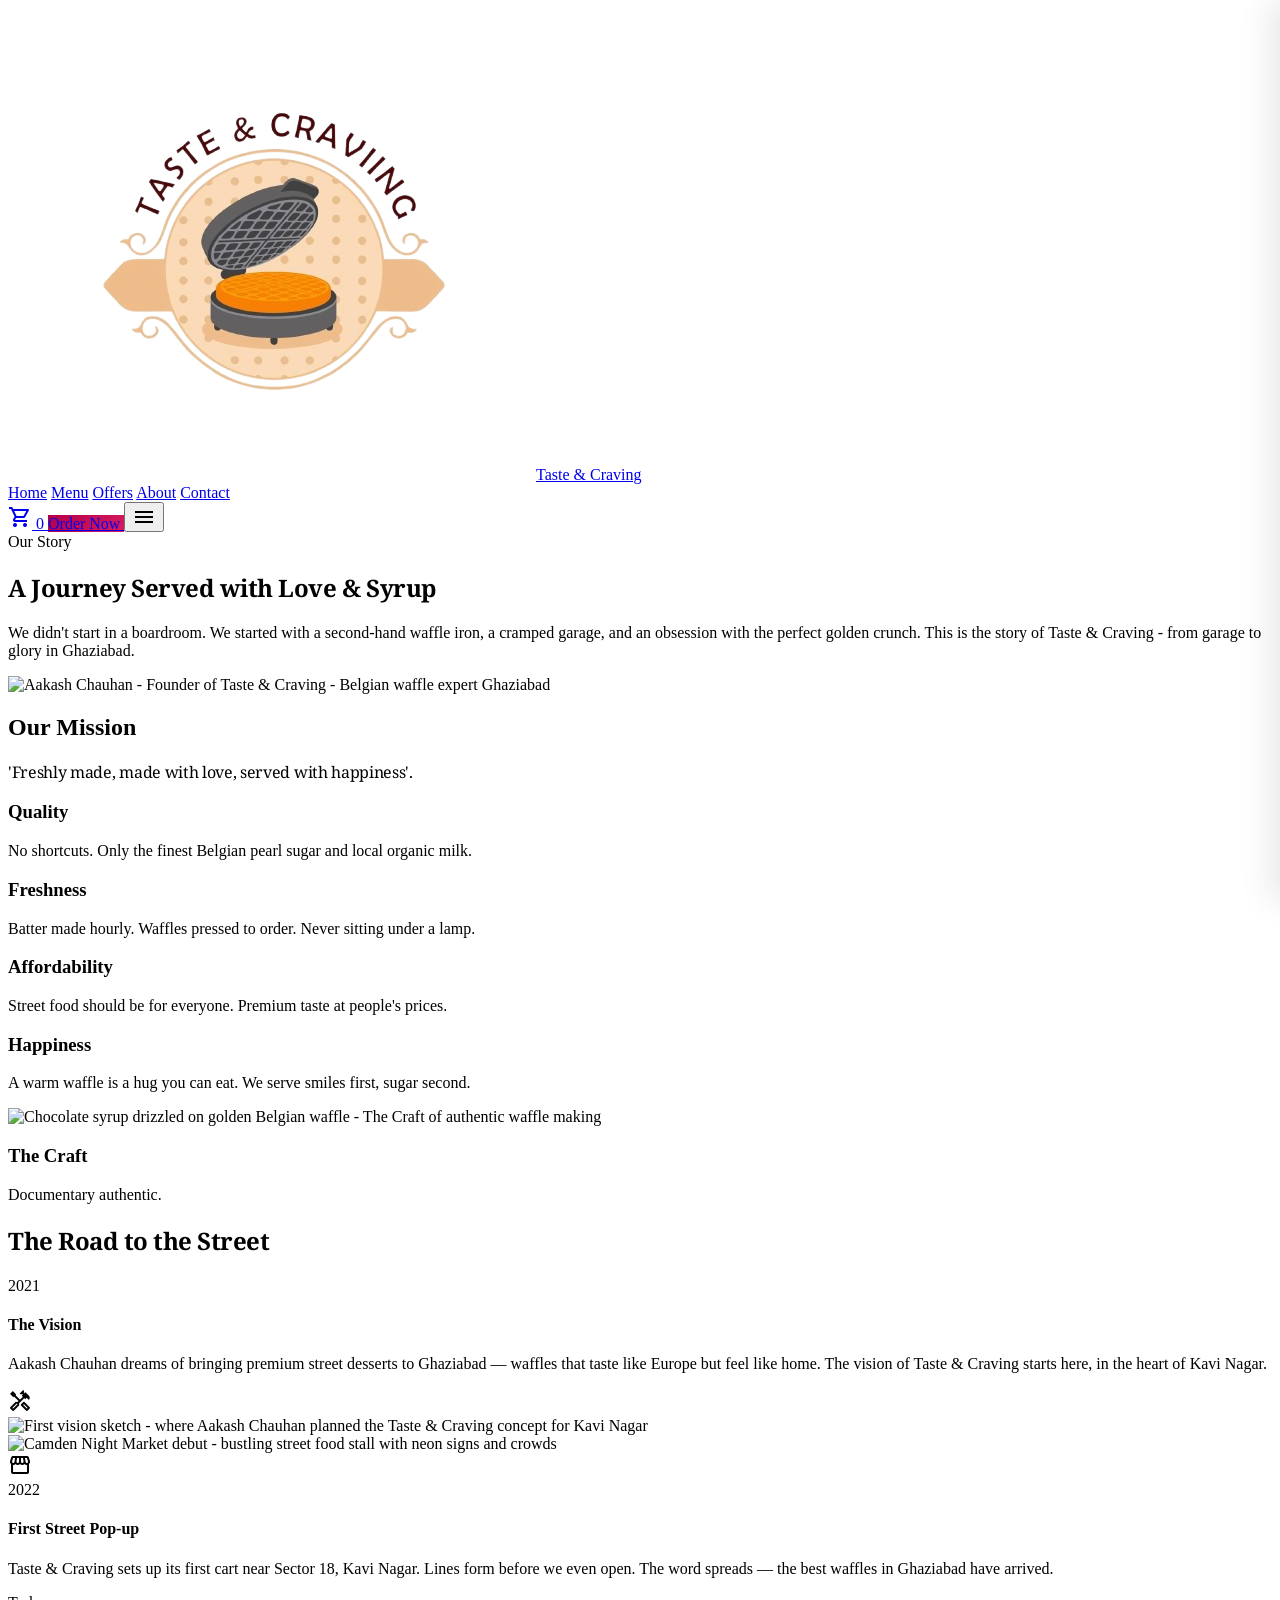
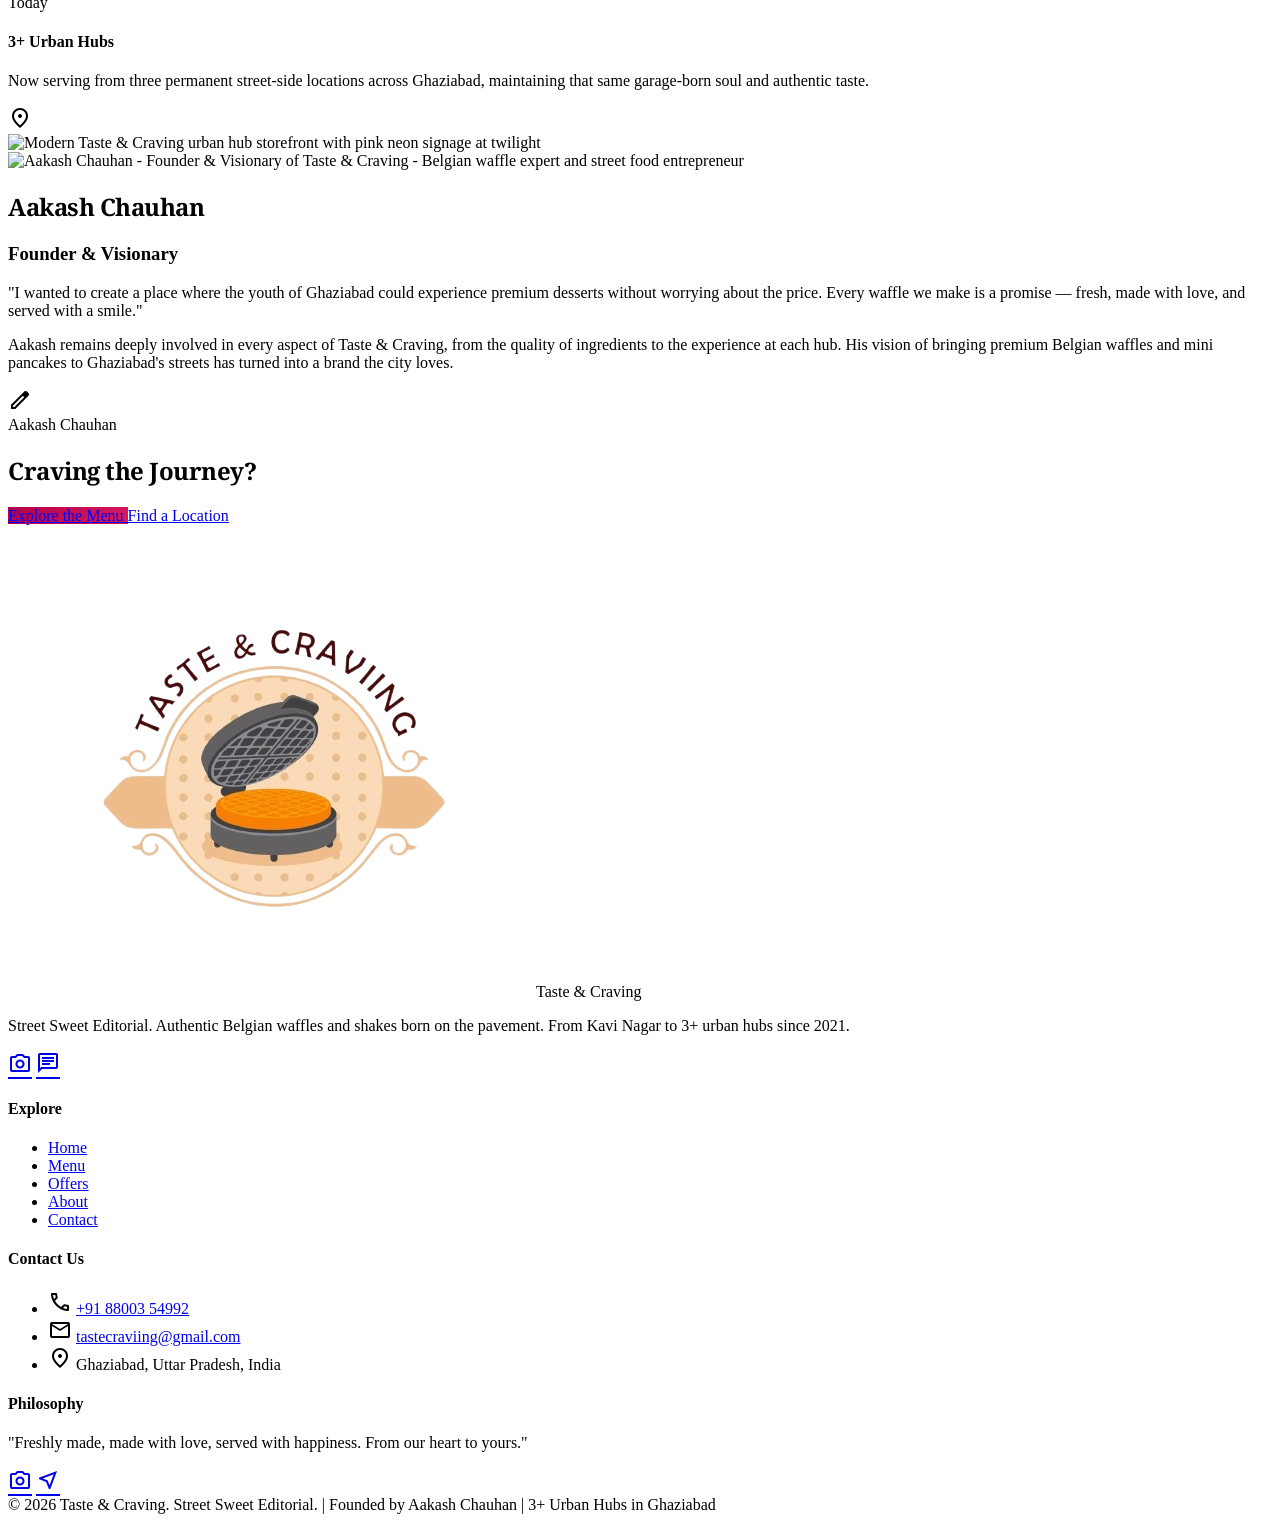
==== about.html @ 88677451 "feat(seo): complete brand overhaul and technical SEO deployment for Ghaziabad hub" ====
<!DOCTYPE html>
<html class="scroll-smooth" lang="en">

<head>
    <meta charset="utf-8" />
    <meta content="width=device-width, initial-scale=1.0" name="viewport" />

    <!-- Optimized Meta Title -->
    <title>About Us | Taste & Craving - Our Story, Founder Aakash Chauhan & Mission | Best Waffles in Ghaziabad</title>

    <!-- SEO Optimized Meta Description -->
    <meta name="description"
        content="Discover the story of Taste & Craving - Ghaziabad's favourite street dessert brand. Founded by Aakash Chauhan, we serve authentic Belgian waffles, mini pancakes & loaded shakes near Muskan Burger, Kavi Nagar. Our mission: Freshly made, made with love." />

    <!-- Keywords -->
    <meta name="keywords"
        content="taste and craving story, Aakash Chauhan founder, about taste and craving, waffle shop Ghaziabad, street food startup india, belgian waffle Ghaziabad, dessert shop founder, our mission statement, food entrepreneur india, Kavi Nagar dessert shop, urban street food brand, authentic waffle maker, small business success ghaziabad, waffle pancake ghaziabad, craft desserts india, food philosophy, quality waffles, affordable premium desserts" />

    <!-- Search Intent Meta Tags -->
    <meta name="robots" content="index, follow, max-snippet:-1, max-image-preview:large, max-video-preview:-1" />
    <meta name="googlebot" content="index, follow" />
    <meta name="google" content="notranslate" />
    <meta name="rating" content="safe for kids" />
    <meta name="language" content="English" />
    <meta name="geo.region" content="IN-UP" />
    <meta name="geo.placename" content="Ghaziabad" />
    <meta name="geo.position" content="28.7014912;77.2964352" />
    <meta name="ICBM" content="28.7014912, 77.2964352" />
    <meta name="revisit-after" content="7 days" />
    <meta name="author" content="Taste & Craving" />
    <meta name="copyright" content="Taste & Craving Street Sweet Editorial" />
    <meta name="distribution" content="global" />
    <meta name="category" content="Food & Dining | About Us | Our Story | Company History" />

    <!-- Open Graph / Facebook -->
    <meta property="og:type" content="profile" />
    <meta property="og:title" content="About Taste & Craving | Founded by Aakash Chauhan | Ghaziabad's Best Waffles" />
    <meta property="og:description"
        content="Meet Aakash Chauhan, founder of Taste & Craving. From a street cart dream to Ghaziabad's favourite dessert brand. Discover our mission: 'Freshly made, made with love, served with happiness'." />
    <meta property="og:url" content="https://www.tastecraviing.com/about.html" />
    <meta property="og:site_name" content="Taste & Craving" />
    <meta property="og:image" content="https://www.tastecraviing.com/images/about-og-image.jpg" />
    <meta property="og:image:width" content="1200" />
    <meta property="og:image:height" content="630" />
    <meta property="og:image:alt" content="Aakash Chauhan - Founder of Taste & Craving with Belgian waffles in Ghaziabad" />
    <meta property="og:locale" content="en_IN" />
    <meta property="profile:first_name" content="Aakash" />
    <meta property="profile:last_name" content="Chauhan" />
    <meta property="profile:username" content="taste_craviing" />

    <!-- Twitter / X Cards -->
    <meta name="twitter:card" content="summary_large_image" />
    <meta name="twitter:title" content="Meet Aakash Chauhan | Founder of Taste & Craving 🧇" />
    <meta name="twitter:description"
        content="From a street food dream to 3+ urban hubs in Ghaziabad. Our story of Belgian waffles, mini pancakes, and serving happiness near Kavi Nagar." />
    <meta name="twitter:image" content="https://www.tastecraviing.com/images/about-twitter-card.jpg" />
    <meta name="twitter:label1" content="Founded" />
    <meta name="twitter:data1" content="2021" />
    <meta name="twitter:label2" content="Founder" />
    <meta name="twitter:data2" content="Aakash Chauhan" />

    <!-- Structured Data Schema Markup -->

    <!-- Organization Schema -->
    <script type="application/ld+json">
    {
      "@context": "https://schema.org",
      "@type": ["Organization", "LocalBusiness", "Restaurant"],
      "name": "Taste & Craving",
      "alternateName": "Taste and Craviing Street Sweet Editorial",
      "description": "Ghaziabad's favourite street dessert brand founded by Aakash Chauhan. Serving authentic Belgian waffles, mini pancakes and loaded shakes near Muskan Burger, Kavi Nagar. Mission: Freshly made, made with love, served with happiness.",
      "url": "https://www.tastecraviing.com/about.html",
      "logo": "https://www.tastecraviing.com/images/logo.png",
      "foundingDate": "2021",
      "founders": [
        {
          "@type": "Person",
          "name": "Aakash Chauhan",
          "jobTitle": "Founder & Visionary",
          "description": "Founded Taste & Craving to bring premium Belgian waffle experiences to the streets of Ghaziabad. Started the brand from Kavi Nagar with a simple mission: great desserts for everyone."
        }
      ],
      "address": {
        "@type": "PostalAddress",
        "streetAddress": "Near Muskan Burger, Sector 11, Sector 18, Kavi Nagar",
        "addressLocality": "Ghaziabad",
        "addressRegion": "Uttar Pradesh",
        "postalCode": "201002",
        "addressCountry": "IN"
      },
      "geo": {
        "@type": "GeoCoordinates",
        "latitude": 28.7014912,
        "longitude": 77.2964352
      },
      "contactPoint": {
        "@type": "ContactPoint",
        "contactType": "customer service",
        "email": "tastecraviing@gmail.com"
      },
      "slogan": "Freshly made, made with love, served with happiness",
      "knowsAbout": ["Belgian Waffles", "Mini Pancakes", "Street Food", "Desserts", "Food Entrepreneurship"],
      "sameAs": [
        "https://www.instagram.com/taste_craviing",
        "https://wa.me/918800354992"
      ]
    }
    </script>

    <!-- Person Schema for Aakash Chauhan -->
    <script type="application/ld+json">
    {
      "@context": "https://schema.org",
      "@type": "Person",
      "name": "Aakash Chauhan",
      "givenName": "Aakash",
      "familyName": "Chauhan",
      "jobTitle": "Founder & Visionary",
      "description": "Founder of Taste & Craving, Ghaziabad's favourite street dessert brand. Started with a passion for bringing premium Belgian waffles and mini pancakes to local youth. Built an authentic street food experience in Kavi Nagar.",
      "worksFor": {
        "@type": "Organization",
        "name": "Taste & Craving"
      },
      "founderOf": {
        "@type": "Organization",
        "name": "Taste & Craving",
        "url": "https://www.tastecraviing.com"
      },
      "knowsAbout": ["Belgian Waffle Making", "Street Food Business", "Food Entrepreneurship", "Dessert Innovation"],
      "quote": "I wanted to create a place where the youth of Ghaziabad could enjoy premium desserts without burning a hole in their pocket. Every waffle we make is a promise of quality."
    }
    </script>

    <!-- Article Schema for About Page -->
    <script type="application/ld+json">
    {
      "@context": "https://schema.org",
      "@type": "Article",
      "headline": "A Journey Served with Love & Syrup - The Taste & Craving Story",
      "description": "From a dream to 3+ urban hubs in Ghaziabad. Discover how Aakash Chauhan built the city's favourite street dessert brand, Taste & Craving.",
      "image": "https://www.tastecraviing.com/images/about-hero.jpg",
      "author": {
        "@type": "Person",
        "name": "Aakash Chauhan",
        "url": "https://www.tastecraviing.com/about.html"
      },
      "publisher": {
        "@type": "Organization",
        "name": "Taste & Craving",
        "logo": {
          "@type": "ImageObject",
          "url": "https://www.tastecraviing.com/images/logo.png"
        }
      },
      "datePublished": "2021-01-01",
      "dateModified": "2026-04-07",
      "mainEntityOfPage": {
        "@type": "WebPage",
        "@id": "https://www.tastecraviing.com/about.html"
      }
    }
    </script>

    <!-- Timeline/Event Schema -->
    <script type="application/ld+json">
    {
      "@context": "https://schema.org",
      "@type": "ItemList",
      "itemListElement": [
        {
          "@type": "ListItem",
          "position": 1,
          "item": {
            "@type": "Event",
            "name": "The Vision - 2021",
            "description": "Aakash Chauhan launches Taste & Craving with a mission to bring premium Belgian waffles and pancakes to the youth of Ghaziabad, starting from Kavi Nagar.",
            "startDate": "2021-01-01",
            "location": {
              "@type": "Place",
              "name": "Kavi Nagar, Ghaziabad",
              "address": {
                "@type": "PostalAddress",
                "addressLocality": "Ghaziabad",
                "addressRegion": "Uttar Pradesh"
              }
            }
          }
        },
        {
          "@type": "ListItem",
          "position": 2,
          "item": {
            "@type": "Event",
            "name": "First Street Pop-up - 2022",
            "description": "Taste & Craving's first street pop-up near Sector 18, Kavi Nagar becomes a viral hit. Lines form before we even set up the cart.",
            "startDate": "2022-01-01",
            "location": {
              "@type": "Place",
              "name": "Sector 18, Kavi Nagar, Ghaziabad"
            }
          }
        },
        {
          "@type": "ListItem",
          "position": 3,
          "item": {
            "@type": "Event",
            "name": "3+ Urban Hubs - Today",
            "description": "Now serving from multiple permanent street-side locations including Vaishali and Indirapuram, maintaining that same authentic Ghaziabad street food soul.",
            "startDate": "2024-01-01"
          }
        }
      ]
    }
    </script>

    <!-- Mission Statement Schema -->
    <script type="application/ld+json">
    {
      "@context": "https://schema.org",
      "@type": "Organization",
      "name": "Taste & Craving",
      "knowsAbout": [
        {
          "@type": "Thing",
          "name": "Quality",
          "description": "No shortcuts. Only the finest Belgian pearl sugar and local organic milk."
        },
        {
          "@type": "Thing",
          "name": "Freshness",
          "description": "Batter made hourly. Waffles pressed to order. Never sitting under a lamp."
        },
        {
          "@type": "Thing",
          "name": "Affordability",
          "description": "Street food should be for everyone. Premium taste at people's prices."
        },
        {
          "@type": "Thing",
          "name": "Happiness",
          "description": "A warm waffle is a hug you can eat. We serve smiles first, sugar second."
        }
      ],
      "slogan": "Freshly made, made with love, served with happiness"
    }
    </script>

    <!-- Breadcrumb Schema -->
    <script type="application/ld+json">
    {
      "@context": "https://schema.org",
      "@type": "BreadcrumbList",
      "itemListElement": [
        {
          "@type": "ListItem",
          "position": 1,
          "name": "Home",
          "item": "https://www.tastecraviing.com/index.html"
        },
        {
          "@type": "ListItem",
          "position": 2,
          "name": "About Us",
          "item": "https://www.tastecraviing.com/about.html"
        }
      ]
    }
    </script>

    <!-- FAQ Schema for About Page -->
    <script type="application/ld+json">
    {
      "@context": "https://schema.org",
      "@type": "FAQPage",
      "mainEntity": [
        {
          "@type": "Question",
          "name": "Who is the founder of Taste & Craving?",
          "acceptedAnswer": {
            "@type": "Answer",
            "text": "Taste & Craving was founded by Aakash Chauhan. He started the brand with a passion for bringing premium Belgian waffles and mini pancakes to the youth of Ghaziabad. The brand is based near Muskan Burger, Kavi Nagar, Ghaziabad."
          }
        },
        {
          "@type": "Question",
          "name": "When was Taste & Craving founded?",
          "acceptedAnswer": {
            "@type": "Answer",
            "text": "Taste & Craving was founded in 2021 by Aakash Chauhan in Ghaziabad, Uttar Pradesh. The brand quickly became a local favourite for its authentic Belgian waffles, mini pancakes, and loaded shakes."
          }
        },
        {
          "@type": "Question",
          "name": "What is the mission of Taste & Craving?",
          "acceptedAnswer": {
            "@type": "Answer",
            "text": "The mission of Taste & Craving is 'Freshly made, made with love, served with happiness'. The brand focuses on four core values: Quality (finest ingredients), Freshness (made fresh to order), Affordability (premium taste at people's prices), and Happiness (serving smiles first, sugar second)."
          }
        },
        {
          "@type": "Question",
          "name": "How did Taste & Craving start?",
          "acceptedAnswer": {
            "@type": "Answer",
            "text": "Taste & Craving was started by Aakash Chauhan in Ghaziabad with a vision to create a street food experience that felt premium but remained accessible to everyone. Starting from a single cart near Kavi Nagar, the brand has grown to multiple urban hubs."
          }
        },
        {
          "@type": "Question",
          "name": "Where is Taste & Craving located?",
          "acceptedAnswer": {
            "@type": "Answer",
            "text": "Taste & Craving is located near Muskan Burger, Sector 11, Sector 18, Kavi Nagar, Ghaziabad, Uttar Pradesh 201002. The brand also serves from hubs in Vaishali and Indirapuram."
          }
        }
      ]
    }
    </script>

    <!-- Preconnect for Performance -->
    <link rel="preconnect" href="https://fonts.googleapis.com" />
    <link rel="preconnect" href="https://fonts.gstatic.com" crossorigin />
    <link rel="preconnect" href="https://cdn.tailwindcss.com" />

    <!-- Canonical URL -->
    <link rel="canonical" href="https://www.tastecraviing.com/about.html" />

    <!-- Alternate Languages -->
    <link rel="alternate" hreflang="en-in" href="https://www.tastecraviing.com/about.html" />
    <link rel="alternate" hreflang="x-default" href="https://www.tastecraviing.com/about.html" />

    <!-- DNS Prefetch -->
    <link rel="dns-prefetch" href="https://lh3.googleusercontent.com" />

    <script src="https://cdn.tailwindcss.com?plugins=forms,container-queries"></script>
    <script src="js/tailwind-config.js"></script>
    <link
        href="https://fonts.googleapis.com/css2?family=Noto+Serif:wght@400;700;900&family=Plus+Jakarta+Sans:wght@300;400;500;600;700;800&display=swap"
        rel="stylesheet" />
    <link href="https://fonts.googleapis.com/css2?family=Material+Symbols+Outlined:wght,FILL@100..700,0..1&display=swap"
        rel="stylesheet" />
    <link rel="stylesheet" href="css/main.css" />

    <!-- Apple Touch Icon -->
    <link rel="apple-touch-icon" sizes="180x180" href="/apple-touch-icon.png" />
    <link rel="icon" type="image/png" sizes="32x32" href="/favicon-32x32.png" />
    <link rel="icon" type="image/png" sizes="16x16" href="/favicon-16x16.png" />
    <link rel="manifest" href="/site.webmanifest" />

    <!-- Theme Color for Mobile -->
    <meta name="theme-color" content="#C71585" />
    <meta name="msapplication-TileColor" content="#C71585" />
</head>

<body class="bg-surface text-on-surface font-body selection:bg-primary-container selection:text-on-primary-container">

    <!-- Mobile Nav Overlay -->
    <div id="mobile-nav-overlay"></div>

    <!-- Mobile Nav Drawer -->
    <div id="mobile-nav" role="navigation" aria-label="Mobile navigation">
        <div class="flex items-center justify-between mb-4">
            <div class="flex items-center gap-3"><img src="images/logo.png" alt="Taste & Craving Logo"
                    class="h-16 md:h-20 w-auto object-contain scale-[1.1]" /><span
                    class="font-headline font-black text-xl text-primary italic pt-1">Taste & Craving</span></div>
            <button
                onclick="document.getElementById('mobile-nav').classList.remove('open'); document.getElementById('mobile-nav-overlay').classList.remove('open'); document.body.style.overflow='';"
                class="material-symbols-outlined text-on-surface-variant"
                aria-label="Close navigation menu">close</button>
        </div>
        <a href="index.html" class="nav-link">Home</a>
        <a href="menu.html" class="nav-link">Menu</a>
        <a href="offers.html" class="nav-link">Offers</a>
        <a href="about.html" class="nav-link active">About</a>
        <a href="contact.html" class="nav-link">Contact</a>
        <a href="menu.html"
            class="mt-4 bg-gradient-to-br from-primary to-primary-container text-on-primary font-bold px-6 py-3 rounded-full text-center text-sm">Order
            Now</a>
    </div>

    <!-- TopNavBar -->
    <header class="bg-surface/80 dark:bg-surface-dim/80 backdrop-blur-md sticky top-0 z-50 shadow-sm dark:shadow-none">
        <nav class="flex justify-between items-center w-full px-4 md:px-6 py-4 max-w-7xl mx-auto" role="navigation"
            aria-label="Main navigation">
            <a href="index.html"
                class="flex items-center hover:scale-105 transition-transform duration-300 gap-3 md:gap-4"><img
                    src="images/logo.png" alt="Taste & Craving Logo - About Our Story"
                    class="h-20 md:h-28 w-auto drop-shadow-sm object-contain scale-[1.1]" /><span
                    class="font-headline italic tracking-tighter text-2xl md:text-3xl font-black text-primary pt-1">Taste
                    & Craving</span></a>
            <div class="hidden md:flex gap-8 items-center">
                <a class="text-tertiary dark:text-tertiary-fixed font-medium hover:text-primary transition-all duration-300"
                    href="index.html">Home</a>
                <a class="text-tertiary dark:text-tertiary-fixed font-medium hover:text-primary transition-all duration-300"
                    href="menu.html">Menu</a>
                <a class="text-tertiary dark:text-tertiary-fixed font-medium hover:text-primary transition-all duration-300"
                    href="offers.html">Offers</a>
                <a class="text-primary dark:text-primary-container border-b-2 border-primary font-bold pb-1 transition-all duration-300"
                    href="about.html" aria-current="page">About</a>
                <a class="text-tertiary dark:text-tertiary-fixed font-medium hover:text-primary transition-all duration-300"
                    href="contact.html">Contact</a>
            </div>
            <div class="flex items-center gap-3 md:gap-4">
                <a href="cart.html" aria-label="View shopping cart"
                    class="relative p-2 text-primary hover:bg-primary-container/20 rounded-full transition-transform active:scale-90">
                    <span class="material-symbols-outlined">shopping_cart</span>
                    <span
                        class="cart-badge absolute -top-1 -right-1 bg-primary text-on-primary text-[10px] font-black w-3.5 h-3.5 flex items-center justify-center hidden">0</span>
                </a>
                <a href="menu.html"
                    class="hidden md:inline-block neon-bg-primary text-on-primary px-6 py-2 rounded-full font-bold text-sm hover:opacity-90 transition-transform active:scale-95">
                    Order Now
                </a>
                <!-- Hamburger (mobile only) -->
                <button type="button" id="hamburger-btn" aria-label="Open navigation menu" aria-expanded="false"
                    class="md:hidden material-symbols-outlined text-on-surface hover:text-primary transition-colors">
                    menu
                </button>
            </div>
        </nav>
    </header>

    <main>
        <!-- Hero Section: Editorial Title -->
        <section class="relative px-6 py-20 md:py-32 max-w-7xl mx-auto overflow-hidden"
            aria-labelledby="about-hero-heading">
            <div class="relative z-10 grid grid-cols-1 lg:grid-cols-2 gap-12 items-center">
                <div class="order-2 lg:order-1">
                    <span
                        class="bg-tertiary-fixed text-on-tertiary-fixed px-4 py-1 rounded-full text-xs font-bold uppercase tracking-widest mb-6 inline-block">Our
                        Story</span>
                    <h1 id="about-hero-heading"
                        class="font-headline text-5xl md:text-8xl font-black text-primary serif-tight mb-8 leading-[1.1] md:leading-[0.9]">
                        A Journey Served with Love & Syrup
                    </h1>
                    <p class="text-on-surface-variant text-xl md:text-2xl max-w-xl leading-relaxed">
                        We didn't start in a boardroom. We started with a second-hand waffle iron, a cramped garage, and
                        an obsession with the perfect golden crunch. This is the story of Taste & Craving - from garage
                        to glory in Ghaziabad.
                    </p>
                </div>
                <div class="order-1 lg:order-2 relative">
                    <div
                        class="aspect-[4/5] rounded-xl overflow-hidden shadow-2xl rotate-2 hover:rotate-0 transition-transform duration-500">
                        <img alt="Aakash Chauhan - Founder of Taste & Craving - Belgian waffle expert Ghaziabad"
                            class="w-full h-full object-cover"
                            src="https://lh3.googleusercontent.com/aida-public/[base64]"
                            loading="eager" itemprop="image" />
                    </div>
                    <div
                        class="absolute -bottom-8 -left-8 w-48 h-48 bg-primary-container rounded-lg -z-10 opacity-20 blur-2xl">
                    </div>
                </div>
            </div>
        </section>

        <!-- Mission & Values: Bento Grid -->
        <section class="bg-surface-container-low py-24 px-6" aria-label="Our mission and core values">
            <div class="max-w-7xl mx-auto">
                <div class="grid grid-cols-1 md:grid-cols-3 gap-6">
                    <!-- Mission Card -->
                    <div class="md:col-span-2 bg-surface-container-lowest p-10 md:p-16 rounded-lg flex flex-col justify-center"
                        itemscope itemtype="https://schema.org/Organization">
                        <h2 class="text-tertiary font-headline text-4xl font-bold mb-6 italic" itemprop="slogan">Our
                            Mission</h2>
                        <p class="font-headline text-5xl md:text-6xl text-on-surface leading-tight serif-tight"
                            itemprop="description">
                            'Freshly made, made with <span class="text-primary">love</span>, served with <span
                                class="text-primary">happiness</span>'.
                        </p>
                    </div>
                    <!-- Value Vertical -->
                    <div class="space-y-6">
                        <div class="bg-primary text-on-primary p-8 rounded-lg" itemscope
                            itemtype="https://schema.org/Thing">
                            <h3 class="font-headline text-2xl font-bold mb-2" itemprop="name">Quality</h3>
                            <p class="text-sm opacity-80" itemprop="description">No shortcuts. Only the finest Belgian
                                pearl sugar and local
                                organic milk.</p>
                        </div>
                        <div class="bg-surface-container-highest p-8 rounded-lg" itemscope
                            itemtype="https://schema.org/Thing">
                            <h3 class="font-headline text-2xl font-bold text-on-surface mb-2" itemprop="name">Freshness
                            </h3>
                            <p class="text-sm text-on-surface-variant" itemprop="description">Batter made hourly.
                                Waffles pressed to order.
                                Never sitting under a lamp.</p>
                        </div>
                    </div>
                    <!-- More Values -->
                    <div class="bg-tertiary-fixed text-on-tertiary-fixed p-8 rounded-lg" itemscope
                        itemtype="https://schema.org/Thing">
                        <h3 class="font-headline text-2xl font-bold mb-2" itemprop="name">Affordability</h3>
                        <p class="text-sm" itemprop="description">Street food should be for everyone. Premium taste at
                            people's prices.</p>
                    </div>
                    <div class="bg-surface-container-lowest p-8 rounded-lg border-2 border-primary/10" itemscope
                        itemtype="https://schema.org/Thing">
                        <h3 class="font-headline text-2xl font-bold text-primary mb-2" itemprop="name">Happiness</h3>
                        <p class="text-sm text-on-surface-variant" itemprop="description">A warm waffle is a hug you can
                            eat. We serve smiles
                            first, sugar second.</p>
                    </div>
                    <div class="bg-secondary-container p-8 rounded-lg relative overflow-hidden group" itemscope
                        itemtype="https://schema.org/Thing">
                        <img alt="Chocolate syrup drizzled on golden Belgian waffle - The Craft of authentic waffle making"
                            class="absolute inset-0 w-full h-full object-cover opacity-30 group-hover:scale-110 transition-transform duration-700"
                            src="https://lh3.googleusercontent.com/aida-public/[base64]"
                            loading="lazy" itemprop="image" />
                        <div class="relative z-10">
                            <h3 class="font-headline text-2xl font-bold text-on-secondary-container" itemprop="name">The
                                Craft</h3>
                            <p class="text-sm text-on-secondary-container">Documentary authentic.</p>
                        </div>
                    </div>
                </div>
            </div>
        </section>

        <!-- Timeline Section -->
        <section class="py-24 px-6 max-w-5xl mx-auto" aria-label="Our journey timeline">
            <h2 class="font-headline text-5xl font-black text-center mb-20 serif-tight">The Road to the Street</h2>
            <div class="relative">
                <!-- Center Line -->
                <div class="absolute left-1/2 -translate-x-1/2 h-full w-px bg-outline-variant/30"></div>
                <!-- Event 1 -->
                <div class="relative grid grid-cols-1 md:grid-cols-2 gap-12 mb-24 items-center">
                    <div class="md:text-right">
                        <div class="text-primary font-black text-6xl mb-2">2021</div>
                        <h4 class="font-headline text-2xl font-bold mb-4">The Vision</h4>
                        <p class="text-on-surface-variant leading-relaxed">Aakash Chauhan dreams of bringing premium street desserts to Ghaziabad — waffles that taste like Europe but feel like home. The vision of Taste & Craving starts here, in the heart of Kavi Nagar.</p>
                    </div>
                    <div class="hidden md:block">
                        <div
                            class="w-12 h-12 bg-primary-container rounded-full absolute left-1/2 -translate-x-1/2 flex items-center justify-center text-on-primary-container shadow-lg">
                            <span class="material-symbols-outlined">handyman</span>
                        </div>
                        <img alt="First vision sketch - where Aakash Chauhan planned the Taste &amp; Craving concept for Kavi Nagar"
                            class="rounded-lg shadow-xl"
                            src="https://lh3.googleusercontent.com/aida-public/[base64]"
                            loading="lazy" />
                    </div>
                </div>
                <!-- Event 2 -->
                <div class="relative grid grid-cols-1 md:grid-cols-2 gap-12 mb-24 items-center">
                    <div class="hidden md:block order-1">
                        <img alt="Camden Night Market debut - bustling street food stall with neon signs and crowds"
                            class="rounded-lg shadow-xl"
                            src="https://lh3.googleusercontent.com/aida-public/[base64]"
                            loading="lazy" />
                    </div>
                    <div class="order-2">
                        <div
                            class="w-12 h-12 bg-tertiary rounded-full absolute left-1/2 -translate-x-1/2 hidden md:flex items-center justify-center text-on-tertiary shadow-lg">
                            <span class="material-symbols-outlined">storefront</span>
                        </div>
                        <div class="text-tertiary font-black text-6xl mb-2">2022</div>
                        <h4 class="font-headline text-2xl font-bold mb-4">First Street Pop-up</h4>
                        <p class="text-on-surface-variant leading-relaxed">Taste & Craving sets up its first cart near Sector 18, Kavi Nagar. Lines form before we even open. The word spreads — the best waffles in Ghaziabad have arrived.</p>
                    </div>
                </div>
                <!-- Event 3 -->
                <div class="relative grid grid-cols-1 md:grid-cols-2 gap-12 items-center">
                    <div class="md:text-right">
                        <div class="text-primary font-black text-6xl mb-2">Today</div>
                        <h4 class="font-headline text-2xl font-bold mb-4">3+ Urban Hubs</h4>
                        <p class="text-on-surface-variant leading-relaxed">Now serving from three permanent street-side
                            locations across Ghaziabad, maintaining that same garage-born soul and authentic taste.</p>
                    </div>
                    <div class="hidden md:block">
                        <div
                            class="w-12 h-12 bg-primary rounded-full absolute left-1/2 -translate-x-1/2 flex items-center justify-center text-on-primary shadow-lg">
                            <span class="material-symbols-outlined">location_on</span>
                        </div>
                        <img alt="Modern Taste & Craving urban hub storefront with pink neon signage at twilight"
                            class="rounded-lg shadow-xl"
                            src="https://lh3.googleusercontent.com/aida-public/[base64]"
                            loading="lazy" />
                    </div>
                </div>
            </div>
        </section>

        <!-- Meet the Founder Section -->
        <section class="py-24 px-6 bg-surface-container" aria-label="Meet the founder">
            <div class="max-w-7xl mx-auto flex flex-col md:flex-row gap-16 items-center" itemscope
                itemtype="https://schema.org/Person">
                <div class="w-full md:w-1/3">
                    <div
                        class="aspect-square rounded-full overflow-hidden border-8 border-surface-container-lowest shadow-2xl">
                        <img alt="Aakash Chauhan - Founder & Visionary of Taste & Craving - Belgian waffle expert and street food entrepreneur"
                            class="w-full h-full object-cover"
                            src="https://lh3.googleusercontent.com/aida-public/[base64]"
                            loading="lazy" itemprop="image" />
                    </div>
                </div>
                <div class="w-full md:w-2/3">
                    <h2 class="font-headline text-5xl font-black text-primary mb-6 serif-tight" itemprop="name">Aakash
                        Chauhan</h2>
                    <h3 class="text-tertiary font-bold text-xl mb-8 uppercase tracking-widest" itemprop="jobTitle">
                        Founder & Visionary
                    </h3>
                    <div class="space-y-6 text-xl text-on-surface-variant leading-relaxed">
                        <p itemprop="description">
                            "I wanted to create a place where the youth of Ghaziabad could experience premium desserts
                            without worrying about the price. Every waffle we make is a promise — fresh, made with love,
                            and served with a smile."
                        </p>
                        <p>
                            Aakash remains deeply involved in every aspect of Taste & Craving, from the quality of
                            ingredients to the experience at each hub. His vision of bringing premium Belgian waffles
                            and mini pancakes to Ghaziabad's streets has turned into a brand the city loves.
                        </p>
                    </div>
                    <div class="mt-10 flex gap-6 items-center">
                        <span class="material-symbols-outlined text-4xl text-primary">edit</span>
                        <div class="font-headline italic text-2xl text-on-surface" itemprop="signature">Aakash Chauhan
                        </div>
                    </div>
                </div>
            </div>
        </section>

        <!-- Final CTA -->
        <section class="py-24 px-6 text-center max-w-4xl mx-auto" aria-label="Call to action">
            <h2 class="font-headline text-6xl md:text-8xl font-black mb-10 serif-tight">Craving the Journey?</h2>
            <div class="flex flex-col sm:flex-row gap-6 justify-center">
                <a href="menu.html"
                    class="neon-bg-primary text-on-primary px-10 py-5 rounded-full font-extrabold text-xl shadow-xl hover:scale-105 transition-transform"
                    aria-label="Explore our dessert menu">
                    Explore the Menu
                </a>
                <a href="contact.html"
                    class="bg-surface-container-highest text-on-surface px-10 py-5 rounded-full font-extrabold text-xl hover:bg-surface-dim transition-colors"
                    aria-label="Find our locations">
                    Find a Location
                </a>
            </div>
        </section>
    </main>

    <!-- Footer -->
    <footer class="bg-surface-container-low dark:bg-surface-container-lowest mt-12" role="contentinfo">
        <div class="grid grid-cols-1 md:grid-cols-4 gap-8 px-8 py-16 max-w-7xl mx-auto">
            <div class="flex flex-col gap-4">
                <div class="flex items-center gap-4 justify-center md:justify-start"><img src="images/logo.png"
                        alt="Taste & Craving Logo - Founded by Aakash Chauhan 2021"
                        class="h-24 md:h-32 w-auto scale-[1.1]" /><span
                        class="font-headline font-black text-2xl md:text-3xl text-primary italic">Taste & Craving</span>
                </div>
                <p class="text-on-surface-variant text-body-lg">Street Sweet Editorial. Authentic Belgian waffles and
                    shakes born on the pavement. From Kavi Nagar to 3+ urban hubs since 2021.</p>
                <div class="flex gap-4">
                    <a href="https://www.instagram.com/taste_craviing" aria-label="Follow Taste & Craving on Instagram"
                        class="material-symbols-outlined text-primary cursor-pointer hover:scale-110 transition-transform">photo_camera</a>
                    <a href="https://wa.me/918800354992" aria-label="Contact Taste & Craving on WhatsApp"
                        class="material-symbols-outlined text-primary cursor-pointer hover:scale-110 transition-transform">chat</a>
                </div>
            </div>
            <nav aria-label="Footer navigation">
                <h4 class="font-bold text-on-surface mb-6">Explore</h4>
                <ul class="flex flex-col gap-4">
                    <li><a class="text-tertiary hover:text-primary hover:underline decoration-primary decoration-2 transition-all"
                            href="index.html">Home</a></li>
                    <li><a class="text-tertiary hover:text-primary hover:underline decoration-primary decoration-2 transition-all"
                            href="menu.html">Menu</a></li>
                    <li><a class="text-tertiary hover:text-primary hover:underline decoration-primary decoration-2 transition-all"
                            href="offers.html">Offers</a></li>
                    <li><a class="text-primary font-bold hover:underline decoration-primary decoration-2 transition-all"
                            href="about.html">About</a></li>
                    <li><a class="text-tertiary hover:text-primary hover:underline decoration-primary decoration-2 transition-all"
                            href="contact.html">Contact</a></li>
                </ul>
            </nav>
            <div>
                <h4 class="font-bold text-on-surface mb-6">Contact Us</h4>
                <ul class="flex flex-col gap-4">
                    <li class="flex items-center gap-2 text-tertiary">
                        <span class="material-symbols-outlined text-sm">call</span>
                        <a href="tel:+918800354992" class="hover:text-primary transition-colors"
                            aria-label="Call Taste & Craving at +91 88003 54992">+91 88003 54992</a>
                    </li>
                    <li class="flex items-center gap-2 text-tertiary">
                        <span class="material-symbols-outlined text-sm">mail</span>
                        <a href="mailto:tastecraviing@gmail.com"
                            class="hover:text-primary transition-colors">tastecraviing@gmail.com</a>
                    </li>
                    <li class="flex items-center gap-2 text-tertiary">
                        <span class="material-symbols-outlined text-sm">location_on</span>
                        Ghaziabad, Uttar Pradesh, India
                    </li>
                </ul>
            </div>
            <div>
                <h4 class="font-bold text-on-surface mb-6">Philosophy</h4>
                <p class="text-tertiary text-sm italic">"Freshly made, made with love, served with happiness. From our
                    heart to yours."</p>
                <div class="mt-6 flex gap-4">
                    <a href="https://www.instagram.com/taste_craviing" aria-label="Instagram"
                        class="material-symbols-outlined text-tertiary hover:text-primary transition-colors">photo_camera</a>
                    <a href="https://maps.app.goo.gl/7kHNZPbqxKmMSDux5" aria-label="Find us on Google Maps"
                        class="material-symbols-outlined text-tertiary hover:text-primary transition-colors">near_me</a>
                </div>
            </div>
        </div>
        <div
            class="px-8 py-8 border-t border-outline-variant/10 max-w-7xl mx-auto text-center text-on-surface-variant text-sm">
            © <span class="copyright-year">2026</span> Taste & Craving. Street Sweet Editorial. | Founded by Aakash Chauhan | 3+ Urban Hubs in Ghaziabad
        </div>
    </footer>

    <script src="js/main.js"></script>
</body>

</html>
---- css/main.css ----
/* ============================================================
   TasteCraviing — main.css
   Shared styles extracted from all 5 HTML pages.
   Load this on every page via <link rel="stylesheet" href="css/main.css" />
   ============================================================ */

/* ----------------------------------------------------------
   1. GOOGLE FONTS IMPORT
      (Optional: move font @imports here instead of HTML)
   ---------------------------------------------------------- */

/* ----------------------------------------------------------
   2. MATERIAL SYMBOLS — Base variation settings
      Duplicated on all 5 pages, now unified here.
   ---------------------------------------------------------- */
.material-symbols-outlined {
    font-variation-settings: 'FILL' 0, 'wght' 400, 'GRAD' 0, 'opsz' 24;
}

/* ----------------------------------------------------------
   3. ANIMATIONS
      Source: index.html
   ---------------------------------------------------------- */
@keyframes floating {
    0%   { transform: translateY(0px); }
    50%  { transform: translateY(-10px); }
    100% { transform: translateY(0px); }
}

.float-anim {
    animation: floating 3s ease-in-out infinite;
}

.offset-image {
    transform: translate(20px, -20px);
}

/* ----------------------------------------------------------
   4. GLOW / SHADOW UTILITIES
      Renamed to avoid the class-name conflict between
      about.html (background gradient) and menu.html (box-shadow).
   ---------------------------------------------------------- */

/* index.html + offers.html */
.neon-glow {
    text-shadow: 0 0 10px rgba(176, 0, 74, 0.4);
}

/* about.html — was ".neon-glow-primary", renamed to avoid conflict */
.neon-bg-primary {
    background: linear-gradient(135deg, #b0004a 0%, #d81b60 100%);
}

/* menu.html — was ".neon-glow-primary", renamed to avoid conflict */
.neon-box-shadow {
    box-shadow: 0 0 15px rgba(176, 0, 74, 0.2);
}

/* contact.html */
.neon-shadow:hover {
    box-shadow: 0 0 32px 0 rgba(176, 0, 74, 0.15);
}

/* ----------------------------------------------------------
   5. GLASS HEADER
      Source: about.html + contact.html (identical)
   ---------------------------------------------------------- */
.glass-header {
    background: rgba(255, 249, 234, 0.8);
    backdrop-filter: blur(20px);
}

/* ----------------------------------------------------------
   6. TYPOGRAPHY HELPERS
      Source: about.html
   ---------------------------------------------------------- */
.serif-tight {
    font-family: 'Noto Serif', serif;
    letter-spacing: -0.02em;
}

.sans-modern {
    font-family: 'Plus Jakarta Sans', sans-serif;
}

/* ----------------------------------------------------------
   7. SCROLLBAR HIDE UTILITY
      Source: menu.html  
   ---------------------------------------------------------- */
.hide-scrollbar::-webkit-scrollbar {
    display: none;
}

.hide-scrollbar {
    -ms-overflow-style: none;
    scrollbar-width: none;
}

/* ----------------------------------------------------------
   8. OFFERS PAGE UTILITIES
      Source: offers.html
   ---------------------------------------------------------- */
.asymmetric-clip {
    clip-path: polygon(0 0, 100% 0, 95% 100%, 0% 100%);
}

.grain-texture {
    background-image: url(https://lh3.googleusercontent.com/aida-public/[base64]);
    opacity: 0.03;
}

/* ----------------------------------------------------------
   9. MOBILE NAVIGATION DRAWER
      Used by main.js to open/close hamburger nav on all pages.
   ---------------------------------------------------------- */
#mobile-nav {
    position: fixed;
    top: 0;
    right: 0;
    height: 100vh;
    width: 280px;
    z-index: 200;
    transform: translateX(100%);
    transition: transform 0.35s cubic-bezier(0.4, 0, 0.2, 1);
    background: #fff9ea;
    box-shadow: -8px 0 32px rgba(0, 0, 0, 0.1);
    display: flex;
    flex-direction: column;
    padding: 2rem 1.5rem;
    gap: 1.5rem;
}

#mobile-nav.open {
    transform: translateX(0);
}

#mobile-nav-overlay {
    position: fixed;
    inset: 0;
    background: rgba(0, 0, 0, 0.4);
    z-index: 150;
    opacity: 0;
    pointer-events: none;
    transition: opacity 0.35s ease;
}

#mobile-nav-overlay.open {
    opacity: 1;
    pointer-events: auto;
}

#mobile-nav .nav-link {
    font-family: 'Noto Serif', serif;
    font-size: 1.5rem;
    font-weight: 800;
    color: #715400;
    text-decoration: none;
    transition: color 0.2s;
}

#mobile-nav .nav-link:hover,
#mobile-nav .nav-link.active {
    color: #b0004a;
}

/* ----------------------------------------------------------
   10. TOAST NOTIFICATION
       Used by contact form success feedback (main.js)
   ---------------------------------------------------------- */
#toast {
    position: fixed;
    bottom: 2rem;
    left: 50%;
    transform: translateX(-50%) translateY(100px);
    background: #b0004a;
    color: #ffffff;
    padding: 1rem 2rem;
    border-radius: 9999px;
    font-weight: 700;
    font-family: 'Plus Jakarta Sans', sans-serif;
    font-size: 0.95rem;
    z-index: 999;
    opacity: 0;
    transition: transform 0.4s cubic-bezier(0.4, 0, 0.2, 1), opacity 0.4s ease;
    white-space: nowrap;
    box-shadow: 0 8px 32px rgba(176, 0, 74, 0.3);
}

#toast.show {
    transform: translateX(-50%) translateY(0);
    opacity: 1;
}

/* ----------------------------------------------------------
   11. CART BUTTON FEEDBACK
       Visual feedback when item added to cart
   ---------------------------------------------------------- */
.add-btn.added {
    background-color: #2e7d32 !important;
    color: #ffffff !important;
}

/* ----------------------------------------------------------
   12. SHIMMER CARD ANIMATION
       Used by bento-grid offer cards on offers.html
   ---------------------------------------------------------- */
.shimmer-card {
    position: relative;
    overflow: hidden;
}
.shimmer-card::after {
    content: '';
    position: absolute;
    top: -50%;
    left: -75%;
    width: 50%;
    height: 200%;
    background: linear-gradient(
        to right,
        transparent,
        rgba(255, 255, 255, 0.15),
        transparent
    );
    transform: skewX(-20deg);
    transition: left 0.6s ease;
    pointer-events: none;
    z-index: 50;
}
.shimmer-card:hover::after {
    left: 150%;
}

/* ----------------------------------------------------------
   13. SMOOTH TRANSITIONS — Global base
   ---------------------------------------------------------- */
*, *::before, *::after {
    box-sizing: border-box;
}
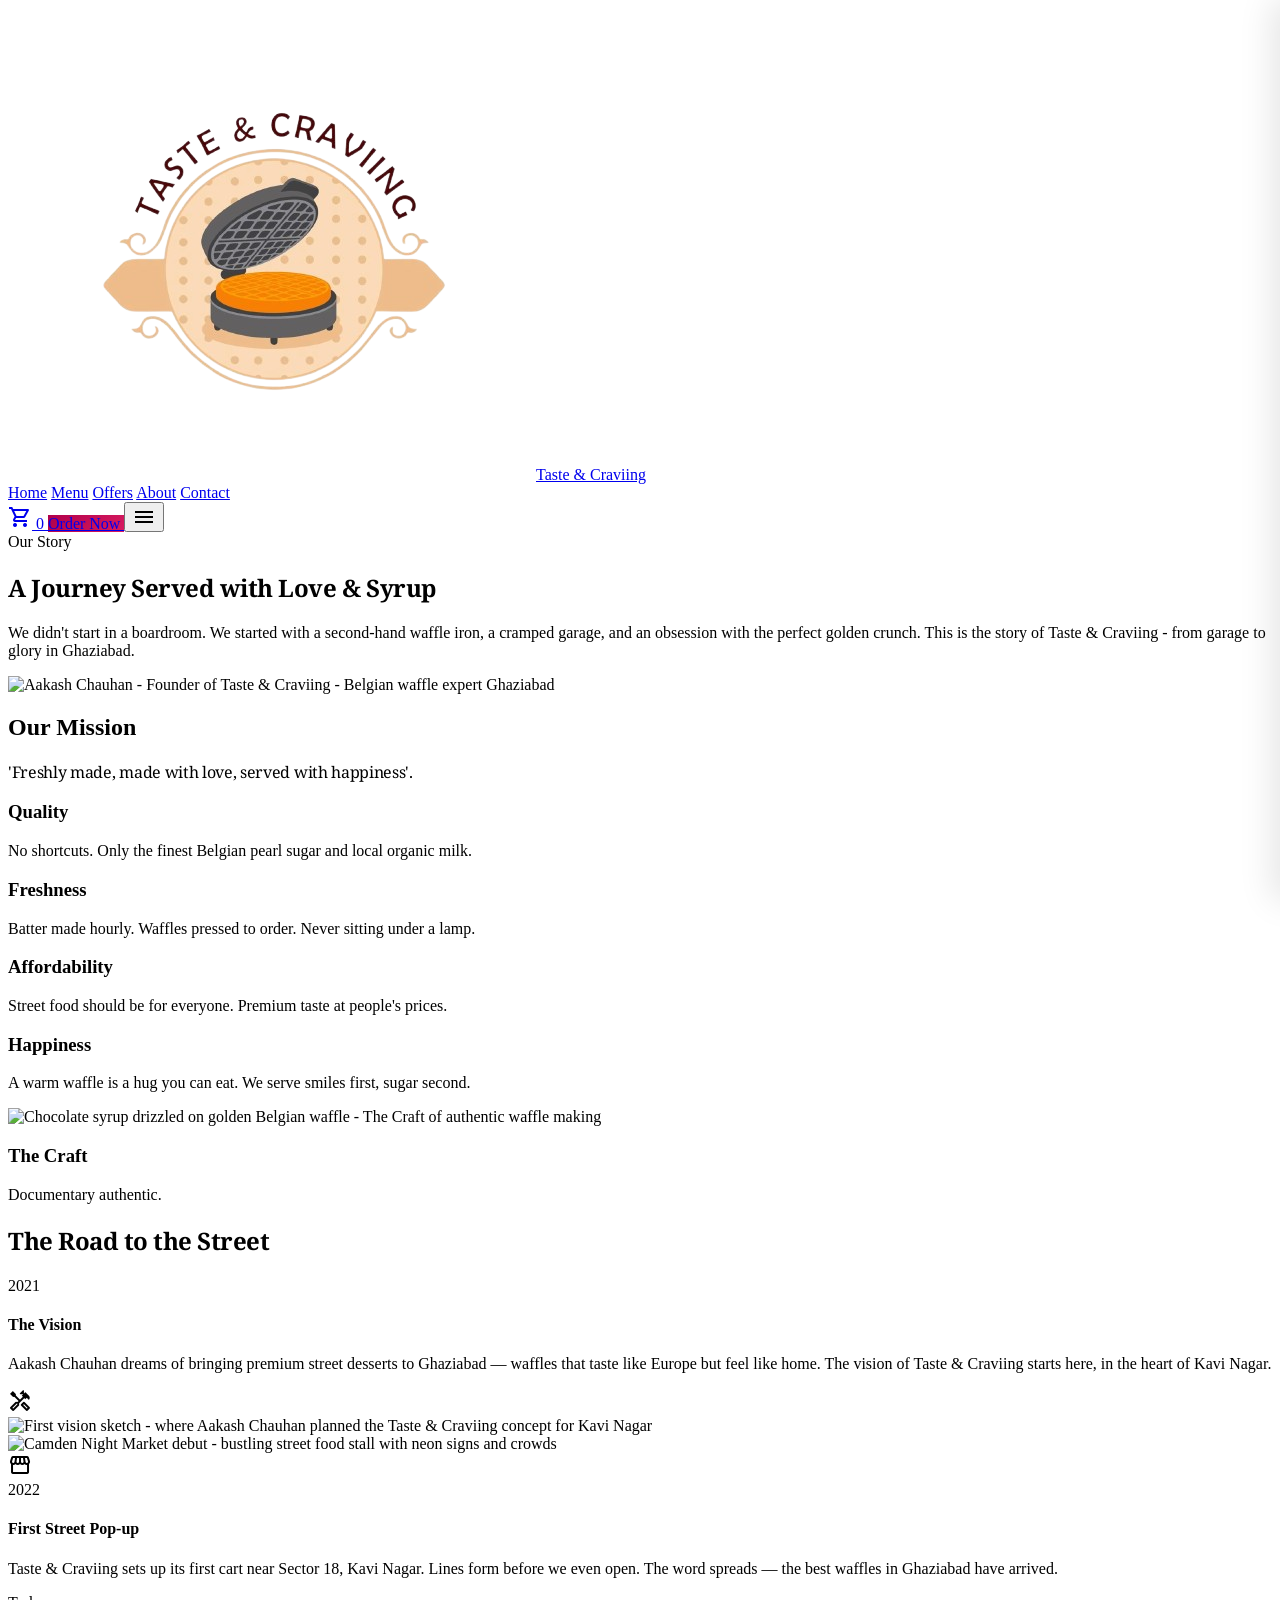
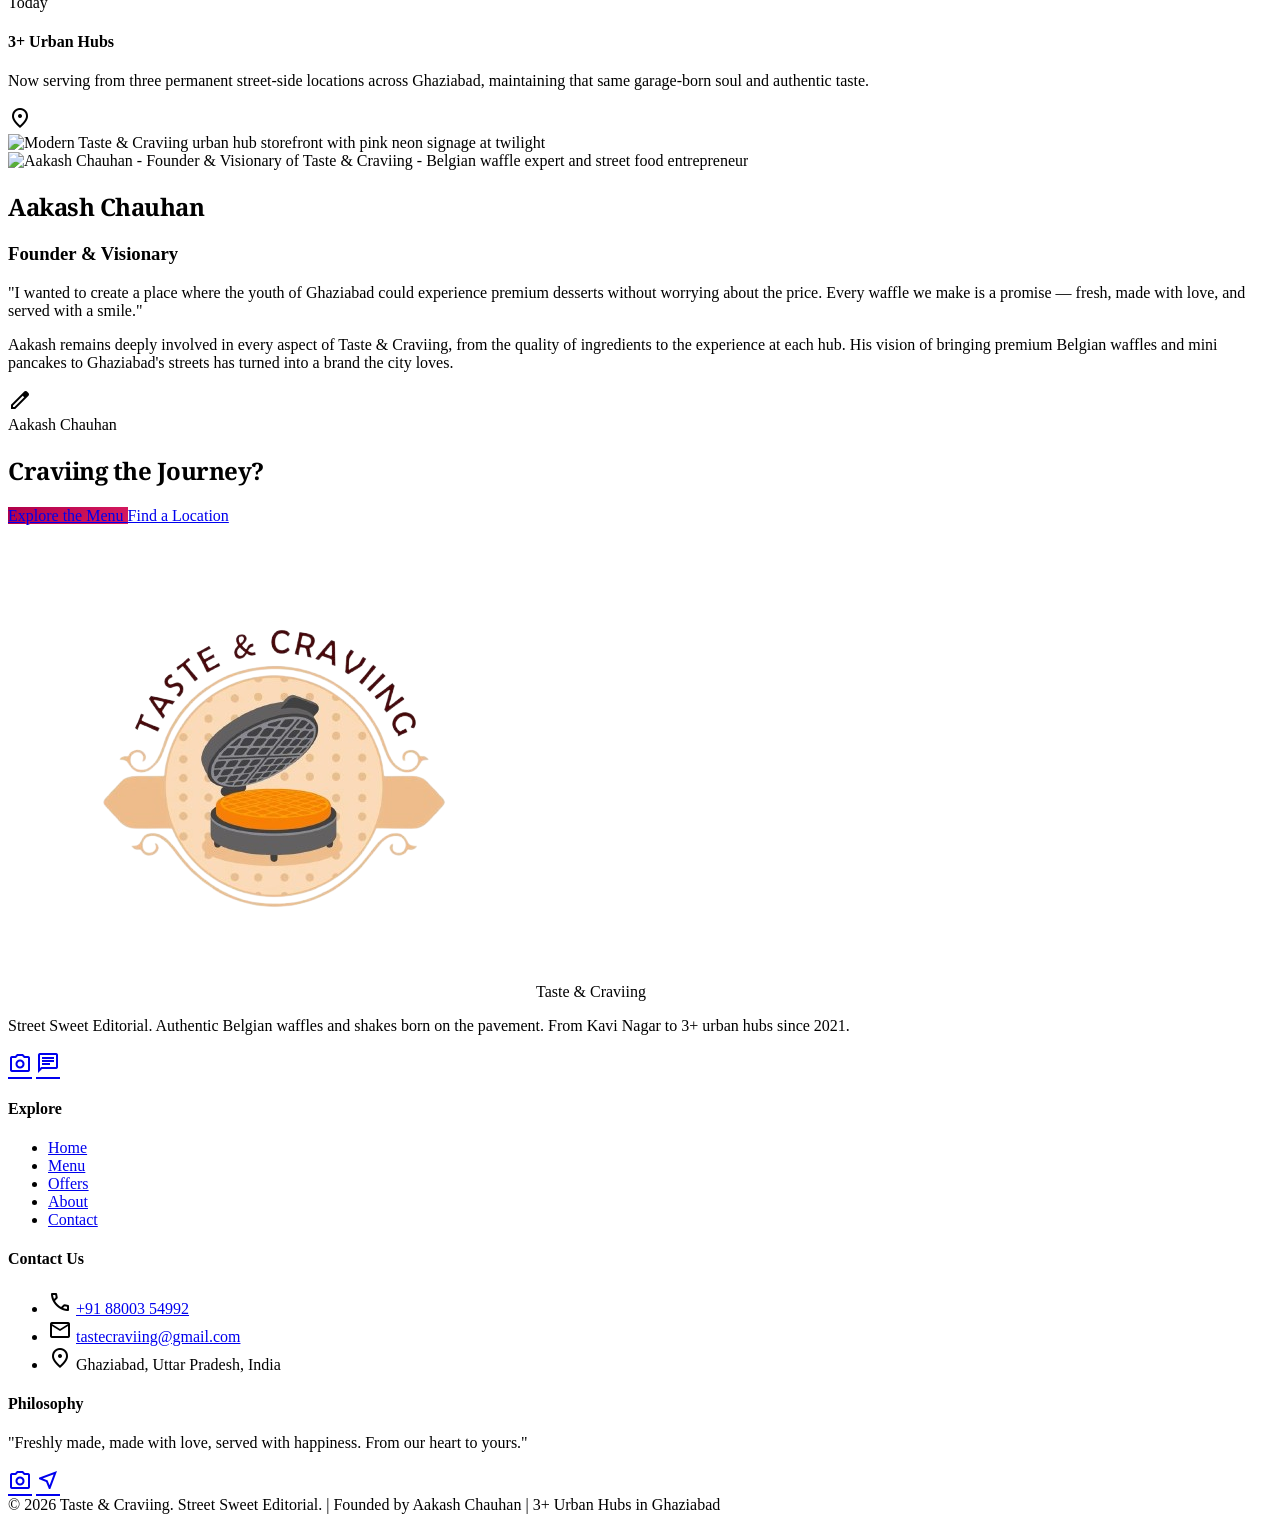
==== commit 24fb18a9: "feat(branding): rebranded Taste & Craving to Taste & Craviing sitewide" ====
--- a/about.html
+++ b/about.html
@@ -6,11 +6,11 @@
     <meta content="width=device-width, initial-scale=1.0" name="viewport" />
 
     <!-- Optimized Meta Title -->
-    <title>About Us | Taste & Craving - Our Story, Founder Aakash Chauhan & Mission | Best Waffles in Ghaziabad</title>
+    <title>About Us | Taste & Craviing - Our Story, Founder Aakash Chauhan & Mission | Best Waffles in Ghaziabad</title>
 
     <!-- SEO Optimized Meta Description -->
     <meta name="description"
-        content="Discover the story of Taste & Craving - Ghaziabad's favourite street dessert brand. Founded by Aakash Chauhan, we serve authentic Belgian waffles, mini pancakes & loaded shakes near Muskan Burger, Kavi Nagar. Our mission: Freshly made, made with love." />
+        content="Discover the story of Taste & Craviing - Ghaziabad's favourite street dessert brand. Founded by Aakash Chauhan, we serve authentic Belgian waffles, mini pancakes & loaded shakes near Muskan Burger, Kavi Nagar. Our mission: Freshly made, made with love." />
 
     <!-- Keywords -->
     <meta name="keywords"
@@ -27,22 +27,22 @@
     <meta name="geo.position" content="28.7014912;77.2964352" />
     <meta name="ICBM" content="28.7014912, 77.2964352" />
     <meta name="revisit-after" content="7 days" />
-    <meta name="author" content="Taste & Craving" />
-    <meta name="copyright" content="Taste & Craving Street Sweet Editorial" />
+    <meta name="author" content="Taste & Craviing" />
+    <meta name="copyright" content="Taste & Craviing Street Sweet Editorial" />
     <meta name="distribution" content="global" />
     <meta name="category" content="Food & Dining | About Us | Our Story | Company History" />
 
     <!-- Open Graph / Facebook -->
     <meta property="og:type" content="profile" />
-    <meta property="og:title" content="About Taste & Craving | Founded by Aakash Chauhan | Ghaziabad's Best Waffles" />
+    <meta property="og:title" content="About Taste & Craviing | Founded by Aakash Chauhan | Ghaziabad's Best Waffles" />
     <meta property="og:description"
-        content="Meet Aakash Chauhan, founder of Taste & Craving. From a street cart dream to Ghaziabad's favourite dessert brand. Discover our mission: 'Freshly made, made with love, served with happiness'." />
+        content="Meet Aakash Chauhan, founder of Taste & Craviing. From a street cart dream to Ghaziabad's favourite dessert brand. Discover our mission: 'Freshly made, made with love, served with happiness'." />
     <meta property="og:url" content="https://www.tastecraviing.com/about.html" />
-    <meta property="og:site_name" content="Taste & Craving" />
+    <meta property="og:site_name" content="Taste & Craviing" />
     <meta property="og:image" content="https://www.tastecraviing.com/images/about-og-image.jpg" />
     <meta property="og:image:width" content="1200" />
     <meta property="og:image:height" content="630" />
-    <meta property="og:image:alt" content="Aakash Chauhan - Founder of Taste & Craving with Belgian waffles in Ghaziabad" />
+    <meta property="og:image:alt" content="Aakash Chauhan - Founder of Taste & Craviing with Belgian waffles in Ghaziabad" />
     <meta property="og:locale" content="en_IN" />
     <meta property="profile:first_name" content="Aakash" />
     <meta property="profile:last_name" content="Chauhan" />
@@ -50,7 +50,7 @@
 
     <!-- Twitter / X Cards -->
     <meta name="twitter:card" content="summary_large_image" />
-    <meta name="twitter:title" content="Meet Aakash Chauhan | Founder of Taste & Craving 🧇" />
+    <meta name="twitter:title" content="Meet Aakash Chauhan | Founder of Taste & Craviing 🧇" />
     <meta name="twitter:description"
         content="From a street food dream to 3+ urban hubs in Ghaziabad. Our story of Belgian waffles, mini pancakes, and serving happiness near Kavi Nagar." />
     <meta name="twitter:image" content="https://www.tastecraviing.com/images/about-twitter-card.jpg" />
@@ -66,7 +66,7 @@
     {
       "@context": "https://schema.org",
       "@type": ["Organization", "LocalBusiness", "Restaurant"],
-      "name": "Taste & Craving",
+      "name": "Taste & Craviing",
       "alternateName": "Taste and Craviing Street Sweet Editorial",
       "description": "Ghaziabad's favourite street dessert brand founded by Aakash Chauhan. Serving authentic Belgian waffles, mini pancakes and loaded shakes near Muskan Burger, Kavi Nagar. Mission: Freshly made, made with love, served with happiness.",
       "url": "https://www.tastecraviing.com/about.html",
@@ -77,7 +77,7 @@
           "@type": "Person",
           "name": "Aakash Chauhan",
           "jobTitle": "Founder & Visionary",
-          "description": "Founded Taste & Craving to bring premium Belgian waffle experiences to the streets of Ghaziabad. Started the brand from Kavi Nagar with a simple mission: great desserts for everyone."
+          "description": "Founded Taste & Craviing to bring premium Belgian waffle experiences to the streets of Ghaziabad. Started the brand from Kavi Nagar with a simple mission: great desserts for everyone."
         }
       ],
       "address": {
@@ -116,14 +116,14 @@
       "givenName": "Aakash",
       "familyName": "Chauhan",
       "jobTitle": "Founder & Visionary",
-      "description": "Founder of Taste & Craving, Ghaziabad's favourite street dessert brand. Started with a passion for bringing premium Belgian waffles and mini pancakes to local youth. Built an authentic street food experience in Kavi Nagar.",
+      "description": "Founder of Taste & Craviing, Ghaziabad's favourite street dessert brand. Started with a passion for bringing premium Belgian waffles and mini pancakes to local youth. Built an authentic street food experience in Kavi Nagar.",
       "worksFor": {
         "@type": "Organization",
-        "name": "Taste & Craving"
+        "name": "Taste & Craviing"
       },
       "founderOf": {
         "@type": "Organization",
-        "name": "Taste & Craving",
+        "name": "Taste & Craviing",
         "url": "https://www.tastecraviing.com"
       },
       "knowsAbout": ["Belgian Waffle Making", "Street Food Business", "Food Entrepreneurship", "Dessert Innovation"],
@@ -136,8 +136,8 @@
     {
       "@context": "https://schema.org",
       "@type": "Article",
-      "headline": "A Journey Served with Love & Syrup - The Taste & Craving Story",
-      "description": "From a dream to 3+ urban hubs in Ghaziabad. Discover how Aakash Chauhan built the city's favourite street dessert brand, Taste & Craving.",
+      "headline": "A Journey Served with Love & Syrup - The Taste & Craviing Story",
+      "description": "From a dream to 3+ urban hubs in Ghaziabad. Discover how Aakash Chauhan built the city's favourite street dessert brand, Taste & Craviing.",
       "image": "https://www.tastecraviing.com/images/about-hero.jpg",
       "author": {
         "@type": "Person",
@@ -146,7 +146,7 @@
       },
       "publisher": {
         "@type": "Organization",
-        "name": "Taste & Craving",
+        "name": "Taste & Craviing",
         "logo": {
           "@type": "ImageObject",
           "url": "https://www.tastecraviing.com/images/logo.png"
@@ -173,7 +173,7 @@
           "item": {
             "@type": "Event",
             "name": "The Vision - 2021",
-            "description": "Aakash Chauhan launches Taste & Craving with a mission to bring premium Belgian waffles and pancakes to the youth of Ghaziabad, starting from Kavi Nagar.",
+            "description": "Aakash Chauhan launches Taste & Craviing with a mission to bring premium Belgian waffles and pancakes to the youth of Ghaziabad, starting from Kavi Nagar.",
             "startDate": "2021-01-01",
             "location": {
               "@type": "Place",
@@ -192,7 +192,7 @@
           "item": {
             "@type": "Event",
             "name": "First Street Pop-up - 2022",
-            "description": "Taste & Craving's first street pop-up near Sector 18, Kavi Nagar becomes a viral hit. Lines form before we even set up the cart.",
+            "description": "Taste & Craviing's first street pop-up near Sector 18, Kavi Nagar becomes a viral hit. Lines form before we even set up the cart.",
             "startDate": "2022-01-01",
             "location": {
               "@type": "Place",
@@ -219,7 +219,7 @@
     {
       "@context": "https://schema.org",
       "@type": "Organization",
-      "name": "Taste & Craving",
+      "name": "Taste & Craviing",
       "knowsAbout": [
         {
           "@type": "Thing",
@@ -276,42 +276,42 @@
       "mainEntity": [
         {
           "@type": "Question",
-          "name": "Who is the founder of Taste & Craving?",
+          "name": "Who is the founder of Taste & Craviing?",
           "acceptedAnswer": {
             "@type": "Answer",
-            "text": "Taste & Craving was founded by Aakash Chauhan. He started the brand with a passion for bringing premium Belgian waffles and mini pancakes to the youth of Ghaziabad. The brand is based near Muskan Burger, Kavi Nagar, Ghaziabad."
+            "text": "Taste & Craviing was founded by Aakash Chauhan. He started the brand with a passion for bringing premium Belgian waffles and mini pancakes to the youth of Ghaziabad. The brand is based near Muskan Burger, Kavi Nagar, Ghaziabad."
           }
         },
         {
           "@type": "Question",
-          "name": "When was Taste & Craving founded?",
+          "name": "When was Taste & Craviing founded?",
           "acceptedAnswer": {
             "@type": "Answer",
-            "text": "Taste & Craving was founded in 2021 by Aakash Chauhan in Ghaziabad, Uttar Pradesh. The brand quickly became a local favourite for its authentic Belgian waffles, mini pancakes, and loaded shakes."
+            "text": "Taste & Craviing was founded in 2021 by Aakash Chauhan in Ghaziabad, Uttar Pradesh. The brand quickly became a local favourite for its authentic Belgian waffles, mini pancakes, and loaded shakes."
           }
         },
         {
           "@type": "Question",
-          "name": "What is the mission of Taste & Craving?",
+          "name": "What is the mission of Taste & Craviing?",
           "acceptedAnswer": {
             "@type": "Answer",
-            "text": "The mission of Taste & Craving is 'Freshly made, made with love, served with happiness'. The brand focuses on four core values: Quality (finest ingredients), Freshness (made fresh to order), Affordability (premium taste at people's prices), and Happiness (serving smiles first, sugar second)."
+            "text": "The mission of Taste & Craviing is 'Freshly made, made with love, served with happiness'. The brand focuses on four core values: Quality (finest ingredients), Freshness (made fresh to order), Affordability (premium taste at people's prices), and Happiness (serving smiles first, sugar second)."
           }
         },
         {
           "@type": "Question",
-          "name": "How did Taste & Craving start?",
+          "name": "How did Taste & Craviing start?",
           "acceptedAnswer": {
             "@type": "Answer",
-            "text": "Taste & Craving was started by Aakash Chauhan in Ghaziabad with a vision to create a street food experience that felt premium but remained accessible to everyone. Starting from a single cart near Kavi Nagar, the brand has grown to multiple urban hubs."
+            "text": "Taste & Craviing was started by Aakash Chauhan in Ghaziabad with a vision to create a street food experience that felt premium but remained accessible to everyone. Starting from a single cart near Kavi Nagar, the brand has grown to multiple urban hubs."
           }
         },
         {
           "@type": "Question",
-          "name": "Where is Taste & Craving located?",
+          "name": "Where is Taste & Craviing located?",
           "acceptedAnswer": {
             "@type": "Answer",
-            "text": "Taste & Craving is located near Muskan Burger, Sector 11, Sector 18, Kavi Nagar, Ghaziabad, Uttar Pradesh 201002. The brand also serves from hubs in Vaishali and Indirapuram."
+            "text": "Taste & Craviing is located near Muskan Burger, Sector 11, Sector 18, Kavi Nagar, Ghaziabad, Uttar Pradesh 201002. The brand also serves from hubs in Vaishali and Indirapuram."
           }
         }
       ]
@@ -361,9 +361,9 @@
     <!-- Mobile Nav Drawer -->
     <div id="mobile-nav" role="navigation" aria-label="Mobile navigation">
         <div class="flex items-center justify-between mb-4">
-            <div class="flex items-center gap-3"><img src="images/logo.png" alt="Taste & Craving Logo"
+            <div class="flex items-center gap-3"><img src="images/logo.png" alt="Taste & Craviing Logo"
                     class="h-16 md:h-20 w-auto object-contain scale-[1.1]" /><span
-                    class="font-headline font-black text-xl text-primary italic pt-1">Taste & Craving</span></div>
+                    class="font-headline font-black text-xl text-primary italic pt-1">Taste & Craviing</span></div>
             <button
                 onclick="document.getElementById('mobile-nav').classList.remove('open'); document.getElementById('mobile-nav-overlay').classList.remove('open'); document.body.style.overflow='';"
                 class="material-symbols-outlined text-on-surface-variant"
@@ -385,10 +385,10 @@
             aria-label="Main navigation">
             <a href="index.html"
                 class="flex items-center hover:scale-105 transition-transform duration-300 gap-3 md:gap-4"><img
-                    src="images/logo.png" alt="Taste & Craving Logo - About Our Story"
+                    src="images/logo.png" alt="Taste & Craviing Logo - About Our Story"
                     class="h-20 md:h-28 w-auto drop-shadow-sm object-contain scale-[1.1]" /><span
                     class="font-headline italic tracking-tighter text-2xl md:text-3xl font-black text-primary pt-1">Taste
-                    & Craving</span></a>
+                    & Craviing</span></a>
             <div class="hidden md:flex gap-8 items-center">
                 <a class="text-tertiary dark:text-tertiary-fixed font-medium hover:text-primary transition-all duration-300"
                     href="index.html">Home</a>
@@ -436,14 +436,14 @@
                     </h1>
                     <p class="text-on-surface-variant text-xl md:text-2xl max-w-xl leading-relaxed">
                         We didn't start in a boardroom. We started with a second-hand waffle iron, a cramped garage, and
-                        an obsession with the perfect golden crunch. This is the story of Taste & Craving - from garage
+                        an obsession with the perfect golden crunch. This is the story of Taste & Craviing - from garage
                         to glory in Ghaziabad.
                     </p>
                 </div>
                 <div class="order-1 lg:order-2 relative">
                     <div
                         class="aspect-[4/5] rounded-xl overflow-hidden shadow-2xl rotate-2 hover:rotate-0 transition-transform duration-500">
-                        <img alt="Aakash Chauhan - Founder of Taste & Craving - Belgian waffle expert Ghaziabad"
+                        <img alt="Aakash Chauhan - Founder of Taste & Craviing - Belgian waffle expert Ghaziabad"
                             class="w-full h-full object-cover"
                             src="https://lh3.googleusercontent.com/aida-public/[base64]"
                             loading="eager" itemprop="image" />
@@ -529,14 +529,14 @@
                     <div class="md:text-right">
                         <div class="text-primary font-black text-6xl mb-2">2021</div>
                         <h4 class="font-headline text-2xl font-bold mb-4">The Vision</h4>
-                        <p class="text-on-surface-variant leading-relaxed">Aakash Chauhan dreams of bringing premium street desserts to Ghaziabad — waffles that taste like Europe but feel like home. The vision of Taste & Craving starts here, in the heart of Kavi Nagar.</p>
+                        <p class="text-on-surface-variant leading-relaxed">Aakash Chauhan dreams of bringing premium street desserts to Ghaziabad — waffles that taste like Europe but feel like home. The vision of Taste & Craviing starts here, in the heart of Kavi Nagar.</p>
                     </div>
                     <div class="hidden md:block">
                         <div
                             class="w-12 h-12 bg-primary-container rounded-full absolute left-1/2 -translate-x-1/2 flex items-center justify-center text-on-primary-container shadow-lg">
                             <span class="material-symbols-outlined">handyman</span>
                         </div>
-                        <img alt="First vision sketch - where Aakash Chauhan planned the Taste &amp; Craving concept for Kavi Nagar"
+                        <img alt="First vision sketch - where Aakash Chauhan planned the Taste &amp; Craviing concept for Kavi Nagar"
                             class="rounded-lg shadow-xl"
                             src="https://lh3.googleusercontent.com/aida-public/[base64]"
                             loading="lazy" />
@@ -557,7 +557,7 @@
                         </div>
                         <div class="text-tertiary font-black text-6xl mb-2">2022</div>
                         <h4 class="font-headline text-2xl font-bold mb-4">First Street Pop-up</h4>
-                        <p class="text-on-surface-variant leading-relaxed">Taste & Craving sets up its first cart near Sector 18, Kavi Nagar. Lines form before we even open. The word spreads — the best waffles in Ghaziabad have arrived.</p>
+                        <p class="text-on-surface-variant leading-relaxed">Taste & Craviing sets up its first cart near Sector 18, Kavi Nagar. Lines form before we even open. The word spreads — the best waffles in Ghaziabad have arrived.</p>
                     </div>
                 </div>
                 <!-- Event 3 -->
@@ -573,7 +573,7 @@
                             class="w-12 h-12 bg-primary rounded-full absolute left-1/2 -translate-x-1/2 flex items-center justify-center text-on-primary shadow-lg">
                             <span class="material-symbols-outlined">location_on</span>
                         </div>
-                        <img alt="Modern Taste & Craving urban hub storefront with pink neon signage at twilight"
+                        <img alt="Modern Taste & Craviing urban hub storefront with pink neon signage at twilight"
                             class="rounded-lg shadow-xl"
                             src="https://lh3.googleusercontent.com/aida-public/[base64]"
                             loading="lazy" />
@@ -589,7 +589,7 @@
                 <div class="w-full md:w-1/3">
                     <div
                         class="aspect-square rounded-full overflow-hidden border-8 border-surface-container-lowest shadow-2xl">
-                        <img alt="Aakash Chauhan - Founder & Visionary of Taste & Craving - Belgian waffle expert and street food entrepreneur"
+                        <img alt="Aakash Chauhan - Founder & Visionary of Taste & Craviing - Belgian waffle expert and street food entrepreneur"
                             class="w-full h-full object-cover"
                             src="https://lh3.googleusercontent.com/aida-public/[base64]"
                             loading="lazy" itemprop="image" />
@@ -608,7 +608,7 @@
                             and served with a smile."
                         </p>
                         <p>
-                            Aakash remains deeply involved in every aspect of Taste & Craving, from the quality of
+                            Aakash remains deeply involved in every aspect of Taste & Craviing, from the quality of
                             ingredients to the experience at each hub. His vision of bringing premium Belgian waffles
                             and mini pancakes to Ghaziabad's streets has turned into a brand the city loves.
                         </p>
@@ -624,7 +624,7 @@
 
         <!-- Final CTA -->
         <section class="py-24 px-6 text-center max-w-4xl mx-auto" aria-label="Call to action">
-            <h2 class="font-headline text-6xl md:text-8xl font-black mb-10 serif-tight">Craving the Journey?</h2>
+            <h2 class="font-headline text-6xl md:text-8xl font-black mb-10 serif-tight">Craviing the Journey?</h2>
             <div class="flex flex-col sm:flex-row gap-6 justify-center">
                 <a href="menu.html"
                     class="neon-bg-primary text-on-primary px-10 py-5 rounded-full font-extrabold text-xl shadow-xl hover:scale-105 transition-transform"
@@ -645,16 +645,16 @@
         <div class="grid grid-cols-1 md:grid-cols-4 gap-8 px-8 py-16 max-w-7xl mx-auto">
             <div class="flex flex-col gap-4">
                 <div class="flex items-center gap-4 justify-center md:justify-start"><img src="images/logo.png"
-                        alt="Taste & Craving Logo - Founded by Aakash Chauhan 2021"
+                        alt="Taste & Craviing Logo - Founded by Aakash Chauhan 2021"
                         class="h-24 md:h-32 w-auto scale-[1.1]" /><span
-                        class="font-headline font-black text-2xl md:text-3xl text-primary italic">Taste & Craving</span>
+                        class="font-headline font-black text-2xl md:text-3xl text-primary italic">Taste & Craviing</span>
                 </div>
                 <p class="text-on-surface-variant text-body-lg">Street Sweet Editorial. Authentic Belgian waffles and
                     shakes born on the pavement. From Kavi Nagar to 3+ urban hubs since 2021.</p>
                 <div class="flex gap-4">
-                    <a href="https://www.instagram.com/taste_craviing" aria-label="Follow Taste & Craving on Instagram"
+                    <a href="https://www.instagram.com/taste_craviing" aria-label="Follow Taste & Craviing on Instagram"
                         class="material-symbols-outlined text-primary cursor-pointer hover:scale-110 transition-transform">photo_camera</a>
-                    <a href="https://wa.me/918800354992" aria-label="Contact Taste & Craving on WhatsApp"
+                    <a href="https://wa.me/918800354992" aria-label="Contact Taste & Craviing on WhatsApp"
                         class="material-symbols-outlined text-primary cursor-pointer hover:scale-110 transition-transform">chat</a>
                 </div>
             </div>
@@ -679,7 +679,7 @@
                     <li class="flex items-center gap-2 text-tertiary">
                         <span class="material-symbols-outlined text-sm">call</span>
                         <a href="tel:+918800354992" class="hover:text-primary transition-colors"
-                            aria-label="Call Taste & Craving at +91 88003 54992">+91 88003 54992</a>
+                            aria-label="Call Taste & Craviing at +91 88003 54992">+91 88003 54992</a>
                     </li>
                     <li class="flex items-center gap-2 text-tertiary">
                         <span class="material-symbols-outlined text-sm">mail</span>
@@ -706,7 +706,7 @@
         </div>
         <div
             class="px-8 py-8 border-t border-outline-variant/10 max-w-7xl mx-auto text-center text-on-surface-variant text-sm">
-            © <span class="copyright-year">2026</span> Taste & Craving. Street Sweet Editorial. | Founded by Aakash Chauhan | 3+ Urban Hubs in Ghaziabad
+            © <span class="copyright-year">2026</span> Taste & Craviing. Street Sweet Editorial. | Founded by Aakash Chauhan | 3+ Urban Hubs in Ghaziabad
         </div>
     </footer>
 
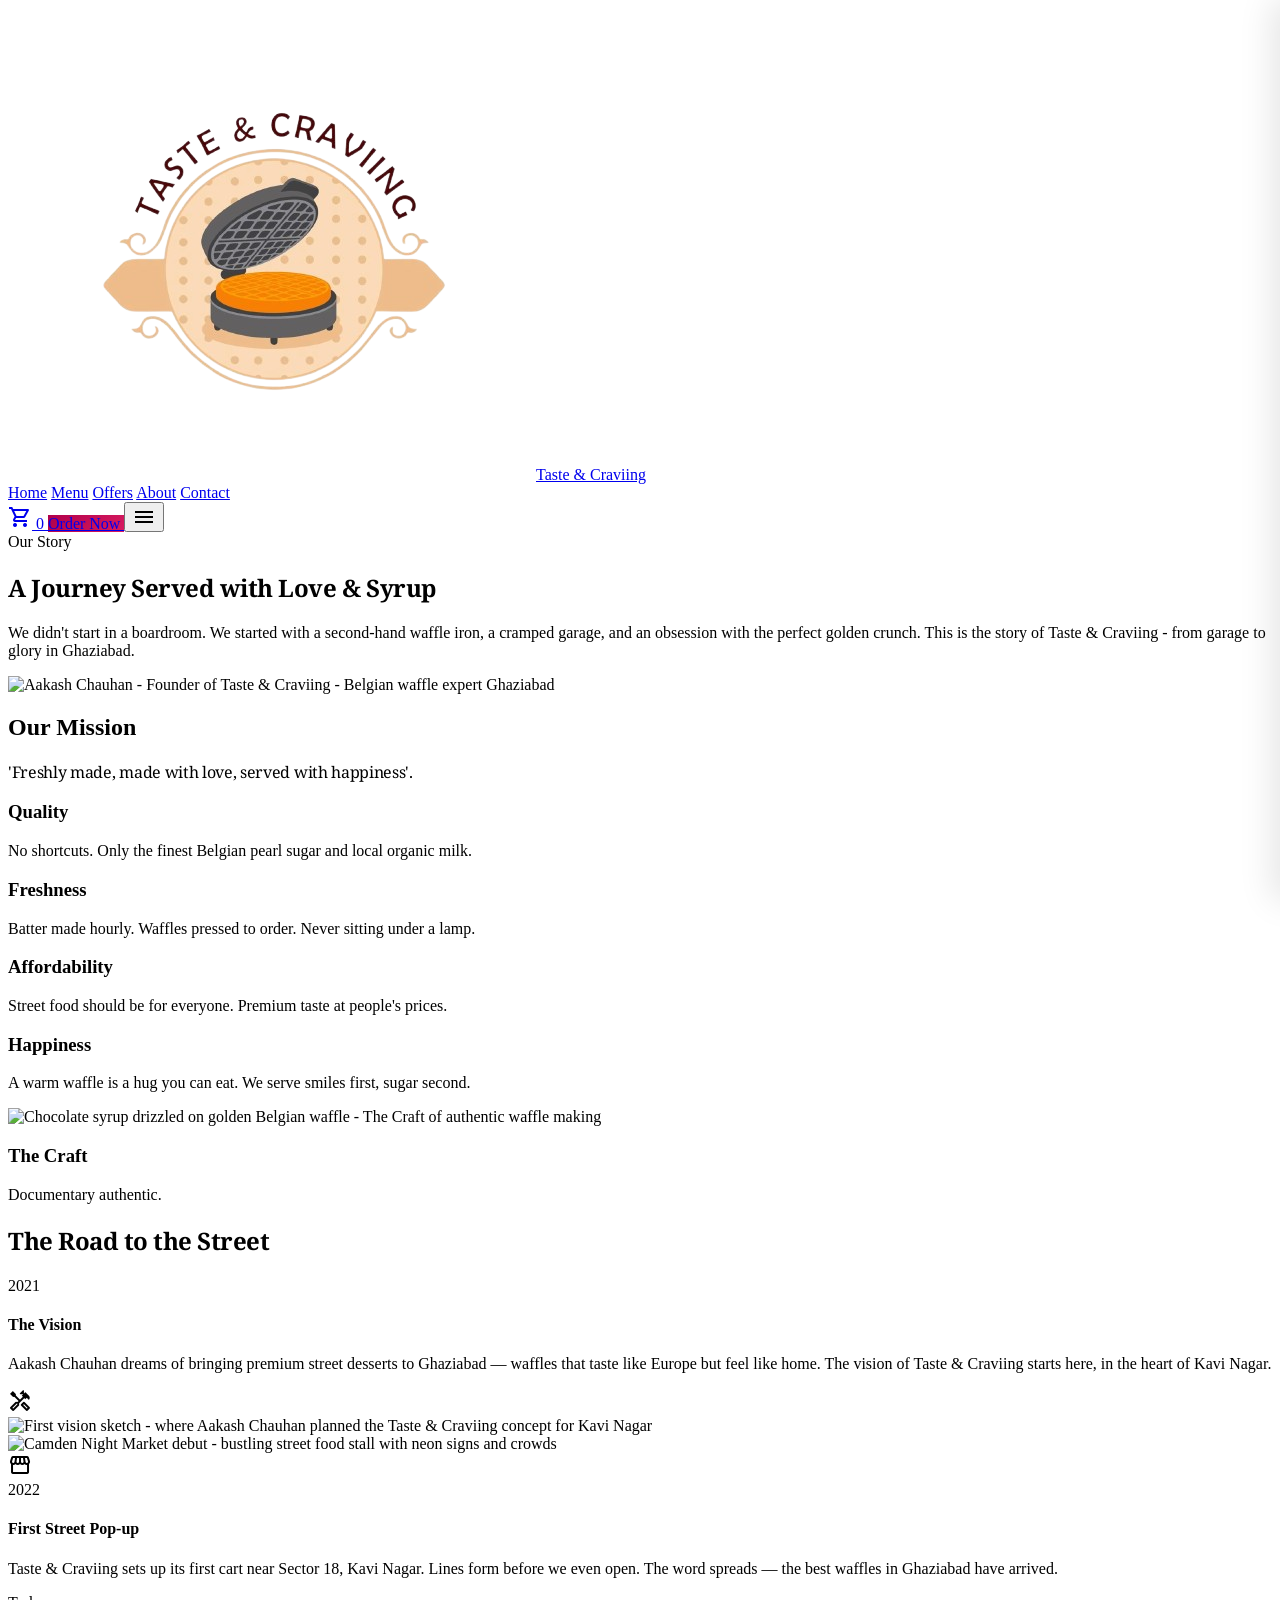
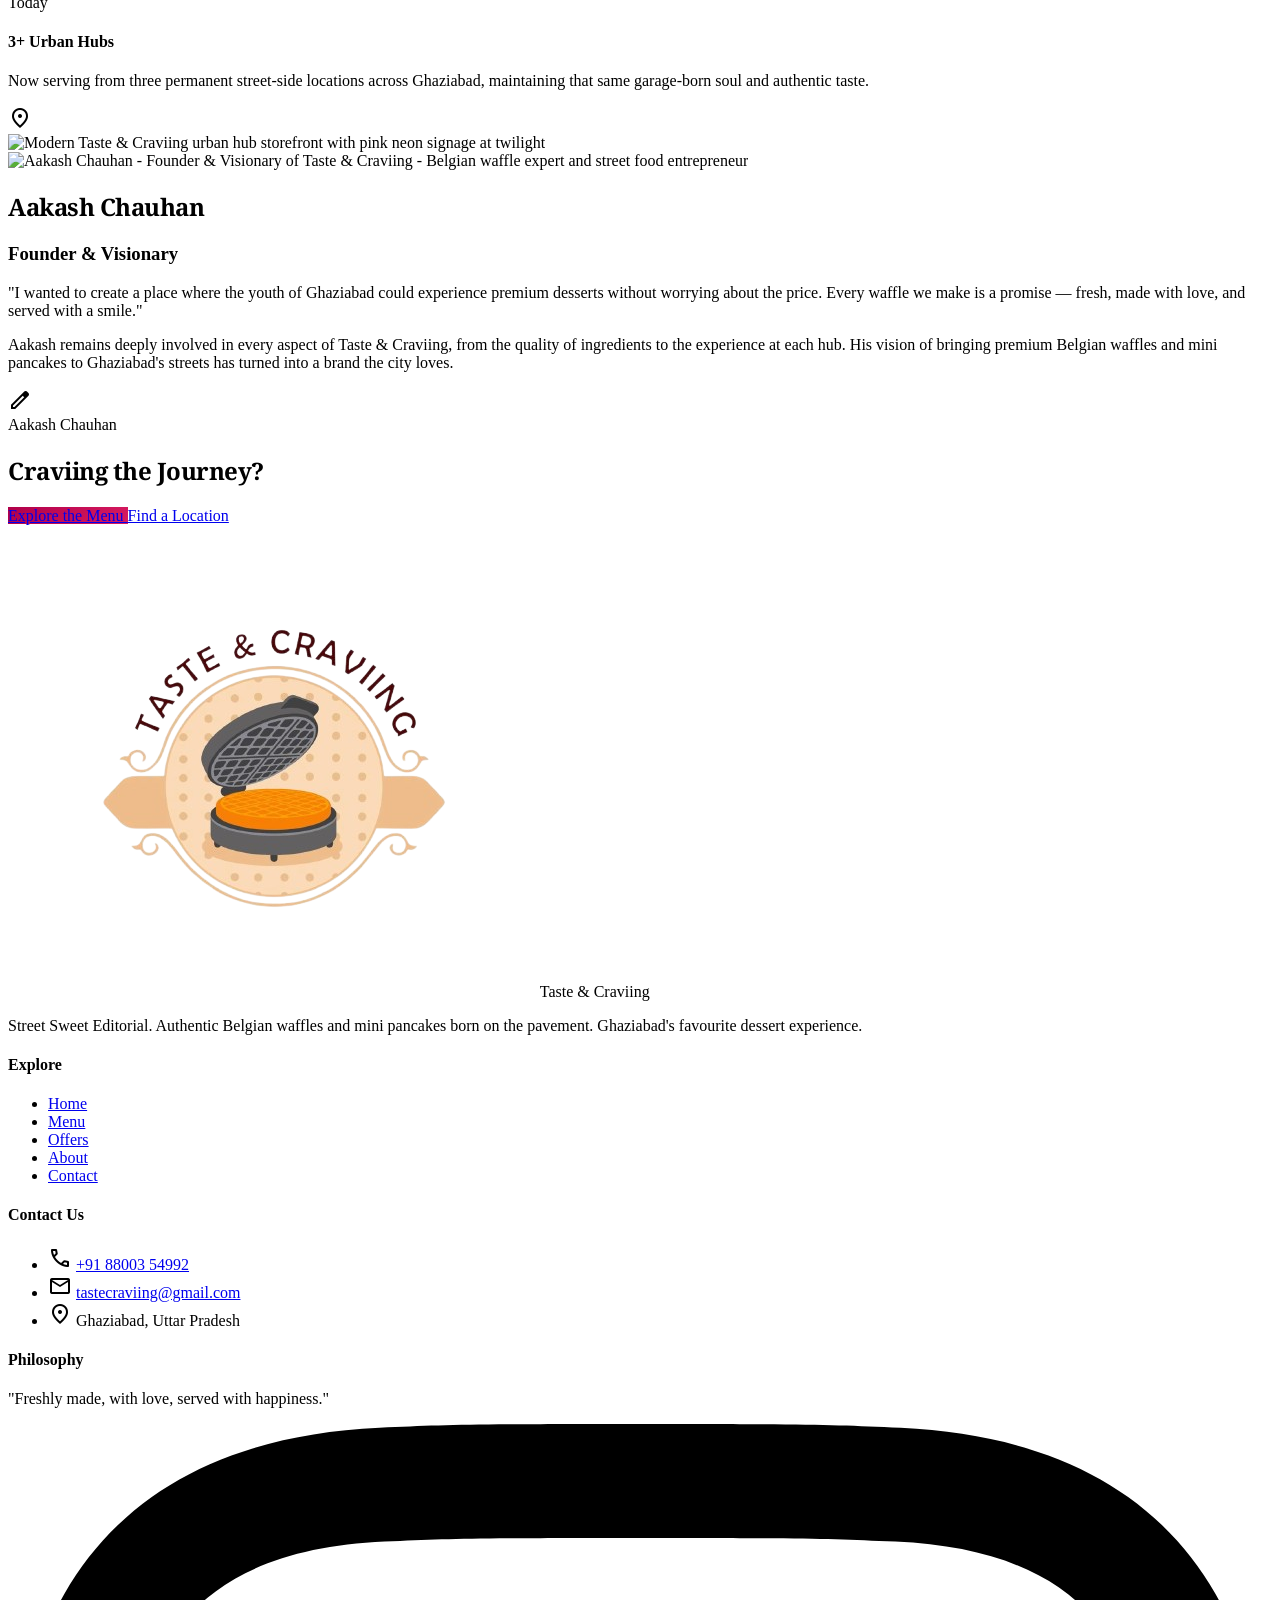
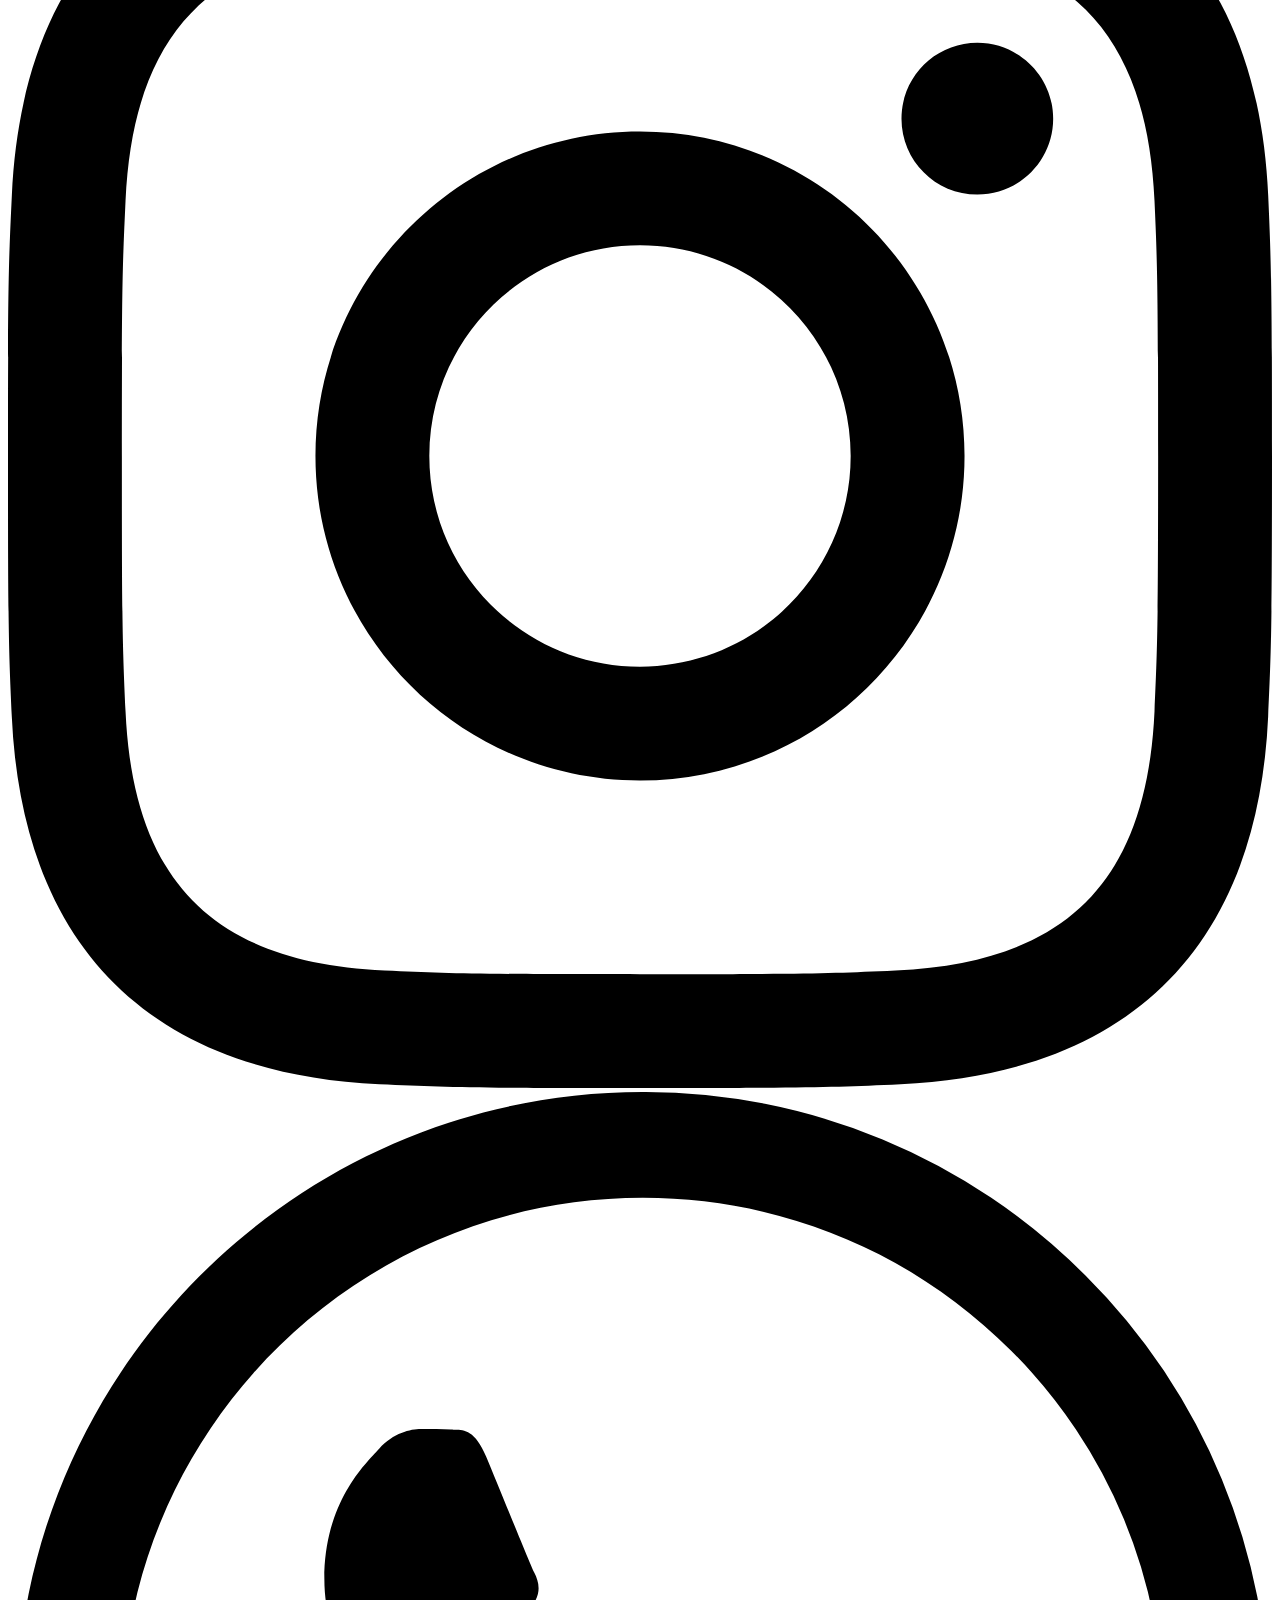
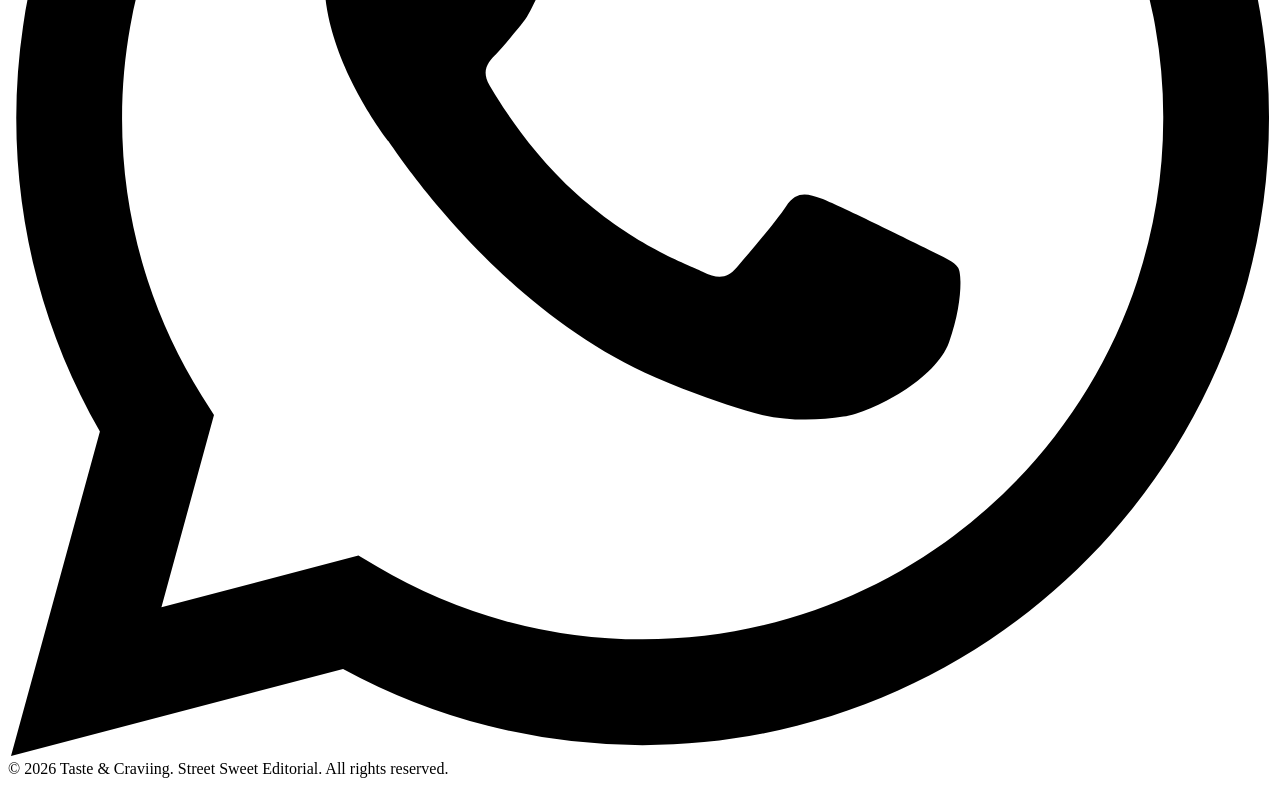
==== commit c529181e: "Standardize footer layout across all pages, fix branding to Taste & Craviing, and relocate social ic" ====
--- a/about.html
+++ b/about.html
@@ -642,71 +642,72 @@
 
     <!-- Footer -->
     <footer class="bg-surface-container-low dark:bg-surface-container-lowest mt-12" role="contentinfo">
-        <div class="grid grid-cols-1 md:grid-cols-4 gap-8 px-8 py-16 max-w-7xl mx-auto">
-            <div class="flex flex-col gap-4">
-                <div class="flex items-center gap-4 justify-center md:justify-start"><img src="images/logo.png"
-                        alt="Taste & Craviing Logo - Founded by Aakash Chauhan 2021"
-                        class="h-24 md:h-32 w-auto scale-[1.1]" /><span
-                        class="font-headline font-black text-2xl md:text-3xl text-primary italic">Taste & Craviing</span>
-                </div>
-                <p class="text-on-surface-variant text-body-lg">Street Sweet Editorial. Authentic Belgian waffles and
-                    shakes born on the pavement. From Kavi Nagar to 3+ urban hubs since 2021.</p>
-                <div class="flex gap-4">
-                    <a href="https://www.instagram.com/taste_craviing" aria-label="Follow Taste & Craviing on Instagram"
-                        class="material-symbols-outlined text-primary cursor-pointer hover:scale-110 transition-transform">photo_camera</a>
-                    <a href="https://wa.me/918800354992" aria-label="Contact Taste & Craviing on WhatsApp"
-                        class="material-symbols-outlined text-primary cursor-pointer hover:scale-110 transition-transform">chat</a>
-                </div>
-            </div>
-            <nav aria-label="Footer navigation">
+        <div class="grid grid-cols-1 md:grid-cols-12 gap-12 px-8 py-16 max-w-6xl mx-auto">
+            <!-- Brand Column -->
+            <div class="md:col-start-1 md:col-span-4 flex flex-col gap-6 text-center md:text-left">
+                <div class="flex items-center gap-4 justify-center md:justify-start">
+                    <img src="images/logo.png" alt="Taste & Craviing Logo - Street Sweet Editorial"
+                        class="h-20 w-auto" />
+                    <span class="font-headline font-black text-2xl text-primary italic">Taste & Craviing</span>
+                </div>
+                <p class="text-on-surface-variant text-body-md leading-relaxed">
+                    Street Sweet Editorial. Authentic Belgian waffles and mini pancakes born on the pavement. Ghaziabad's favourite dessert experience.
+                </p>
+            </div>
+
+            <!-- Explore Column -->
+            <nav class="md:col-start-6 md:col-span-2 text-center md:text-left" aria-label="Footer navigation">
                 <h4 class="font-bold text-on-surface mb-6">Explore</h4>
-                <ul class="flex flex-col gap-4">
-                    <li><a class="text-tertiary hover:text-primary hover:underline decoration-primary decoration-2 transition-all"
-                            href="index.html">Home</a></li>
-                    <li><a class="text-tertiary hover:text-primary hover:underline decoration-primary decoration-2 transition-all"
-                            href="menu.html">Menu</a></li>
-                    <li><a class="text-tertiary hover:text-primary hover:underline decoration-primary decoration-2 transition-all"
-                            href="offers.html">Offers</a></li>
-                    <li><a class="text-primary font-bold hover:underline decoration-primary decoration-2 transition-all"
-                            href="about.html">About</a></li>
-                    <li><a class="text-tertiary hover:text-primary hover:underline decoration-primary decoration-2 transition-all"
-                            href="contact.html">Contact</a></li>
+                <ul class="flex flex-col gap-4 text-body-md">
+                    <li><a class="text-on-surface-variant hover:text-primary transition-colors" href="index.html">Home</a></li>
+                    <li><a class="text-on-surface-variant hover:text-primary transition-colors" href="menu.html">Menu</a></li>
+                    <li><a class="text-on-surface-variant hover:text-primary transition-colors" href="offers.html">Offers</a></li>
+                    <li><a class="text-primary font-bold hover:underline" href="about.html">About</a></li>
+                    <li><a class="text-on-surface-variant hover:text-primary transition-colors" href="contact.html">Contact</a></li>
                 </ul>
             </nav>
-            <div>
+
+            <!-- Contact Column -->
+            <div class="md:col-start-8 md:col-span-3 text-center md:text-left">
                 <h4 class="font-bold text-on-surface mb-6">Contact Us</h4>
-                <ul class="flex flex-col gap-4">
-                    <li class="flex items-center gap-2 text-tertiary">
-                        <span class="material-symbols-outlined text-sm">call</span>
-                        <a href="tel:+918800354992" class="hover:text-primary transition-colors"
-                            aria-label="Call Taste & Craviing at +91 88003 54992">+91 88003 54992</a>
+                <ul class="flex flex-col gap-4 text-body-md">
+                    <li class="flex items-center gap-3 text-on-surface-variant justify-center md:justify-start">
+                        <span class="material-symbols-outlined text-primary text-lg">call</span>
+                        <a href="tel:+918800354992" class="hover:text-primary transition-colors">+91 88003 54992</a>
                     </li>
-                    <li class="flex items-center gap-2 text-tertiary">
-                        <span class="material-symbols-outlined text-sm">mail</span>
-                        <a href="mailto:tastecraviing@gmail.com"
-                            class="hover:text-primary transition-colors">tastecraviing@gmail.com</a>
+                    <li class="flex items-center gap-3 text-on-surface-variant justify-center md:justify-start">
+                        <span class="material-symbols-outlined text-primary text-lg">mail</span>
+                        <a href="mailto:tastecraviing@gmail.com" class="hover:text-primary transition-colors">tastecraviing@gmail.com</a>
                     </li>
-                    <li class="flex items-center gap-2 text-tertiary">
-                        <span class="material-symbols-outlined text-sm">location_on</span>
-                        Ghaziabad, Uttar Pradesh, India
+                    <li class="flex items-center gap-3 text-on-surface-variant justify-center md:justify-start">
+                        <span class="material-symbols-outlined text-primary text-lg">location_on</span>
+                        <span>Ghaziabad, Uttar Pradesh</span>
                     </li>
                 </ul>
             </div>
-            <div>
-                <h4 class="font-bold text-on-surface mb-6">Philosophy</h4>
-                <p class="text-tertiary text-sm italic">"Freshly made, made with love, served with happiness. From our
-                    heart to yours."</p>
-                <div class="mt-6 flex gap-4">
-                    <a href="https://www.instagram.com/taste_craviing" aria-label="Instagram"
-                        class="material-symbols-outlined text-tertiary hover:text-primary transition-colors">photo_camera</a>
-                    <a href="https://maps.app.goo.gl/7kHNZPbqxKmMSDux5" aria-label="Find us on Google Maps"
-                        class="material-symbols-outlined text-tertiary hover:text-primary transition-colors">near_me</a>
+
+            <!-- Philosophy & Socials Column -->
+            <div class="md:col-start-11 md:col-span-2 flex flex-col gap-6 text-center md:text-left">
+                <div>
+                    <h4 class="font-bold text-on-surface mb-6">Philosophy</h4>
+                    <p class="text-on-surface-variant text-sm italic leading-relaxed">
+                        "Freshly made, with love, served with happiness."
+                    </p>
+                </div>
+                <div class="flex gap-5 justify-center md:justify-start pt-2">
+                    <a href="https://www.instagram.com/taste_craviing" target="_blank" rel="noopener noreferrer" 
+                       aria-label="Follow us on Instagram" class="hover:scale-110 transition-transform text-primary">
+                        <svg class="w-6 h-6 fill-current" viewBox="0 0 24 24"><path d="M12 2.163c3.204 0 3.584.012 4.85.07 3.252.148 4.771 1.691 4.919 4.919.058 1.265.069 1.645.069 4.849 0 3.205-.012 3.584-.069 4.849-.149 3.225-1.664 4.771-4.919 4.919-1.266.058-1.644.07-4.85.07-3.204 0-3.584-.012-4.849-.07-3.26-.149-4.771-1.699-4.919-4.92-.058-1.265-.07-1.644-.07-4.849 0-3.204.013-3.584.07-4.849.149-3.227 1.664-4.771 4.919-4.919 1.266-.057 1.645-.069 4.849-.069zm0-2.163c-3.259 0-3.667.014-4.947.072-4.358.2-6.78 2.618-6.98 6.98-.059 1.281-.073 1.689-.073 4.948 0 3.259.014 3.668.072 4.948.2 4.358 2.618 6.78 6.98 6.98 1.281.058 1.689.072 4.948.072 3.259 0 3.668-.014 4.948-.072 4.354-.2 6.782-2.618 6.979-6.98.059-1.28.073-1.689.073-4.948 0-3.259-.014-3.667-.072-4.947-.196-4.354-2.617-6.78-6.979-6.98-1.281-.059-1.69-.073-4.949-.073zm0 5.838c-3.403 0-6.162 2.759-6.162 6.162s2.759 6.163 6.162 6.163 6.162-2.759 6.162-6.163c0-3.403-2.759-6.162-6.162-6.162zm0 10.162c-2.209 0-4-1.79-4-4 0-2.209 1.791-4 4-4s4 1.791 4 4c0 2.21-1.791 4-4 4zm6.406-11.845c-.796 0-1.441.645-1.441 1.44s.645 1.44 1.441 1.44c.795 0 1.439-.645 1.439-1.44s-.644-1.44-1.439-1.44z"></path></svg>
+                    </a>
+                    <a href="https://wa.me/918800354992" target="_blank" rel="noopener noreferrer" 
+                       aria-label="Chat on WhatsApp" class="hover:scale-110 transition-transform text-primary">
+                        <svg class="w-6 h-6 fill-current" viewBox="0 0 24 24"><path d="M17.472 14.382c-.297-.149-1.758-.867-2.03-.967-.273-.099-.471-.148-.670.15-.197.297-.767.966-.94 1.164-.173.199-.347.223-.644.075-.297-.15-1.255-.463-2.39-1.475-.883-.788-1.48-1.761-1.653-2.059-.173-.297-.018-.458.13-.606.134-.133.298-.347.446-.52.149-.174.198-.298.298-.497.099-.198.05-.371-.025-.52-.075-.149-.669-1.612-.916-2.207-.242-.579-.487-.5-.669-.51-.173-.008-.371-.01-.57-.01-.198 0-.52.074-.792.372-.272.297-1.04 1.016-1.04 2.479 0 1.462 1.065 2.875 1.213 3.074.149.198 2.096 3.2 5.077 4.487.709.306 1.262.489 1.694.625.712.227 1.36.195 1.871.118.571-.085 1.758-.719 2.006-1.413.248-.694.248-1.289.173-1.413-.074-.124-.272-.198-.57-.347m-5.421 7.403h-.004a9.87 9.87 0 01-5.031-1.378l-.361-.214-3.741.982.998-3.648-.235-.374a9.86 9.86 0 01-1.51-5.26c.001-5.45 4.436-9.884 9.888-9.884 2.64 0 5.122 1.03 6.988 2.898a9.825 9.825 0 012.893 6.994c-.003 5.45-4.437 9.884-9.885 9.884m8.413-18.297A11.815 11.815 0 0012.05 0C5.495 0 .16 5.335.157 11.892c0 2.096.547 4.142 1.588 5.945L.057 24l6.305-1.654a11.882 11.882 0 005.683 1.448h.005c6.554 0 11.89-5.335 11.893-11.893a11.821 11.821 0 00-3.48-8.413Z"></path></svg>
+                    </a>
                 </div>
             </div>
         </div>
-        <div
-            class="px-8 py-8 border-t border-outline-variant/10 max-w-7xl mx-auto text-center text-on-surface-variant text-sm">
-            © <span class="copyright-year">2026</span> Taste & Craviing. Street Sweet Editorial. | Founded by Aakash Chauhan | 3+ Urban Hubs in Ghaziabad
+        <div class="px-8 py-8 border-t border-outline-variant/10 max-w-6xl mx-auto text-center text-on-surface-variant text-sm">
+            © <span class="copyright-year">2026</span> Taste & Craviing. Street Sweet Editorial. All rights reserved.
         </div>
     </footer>
 
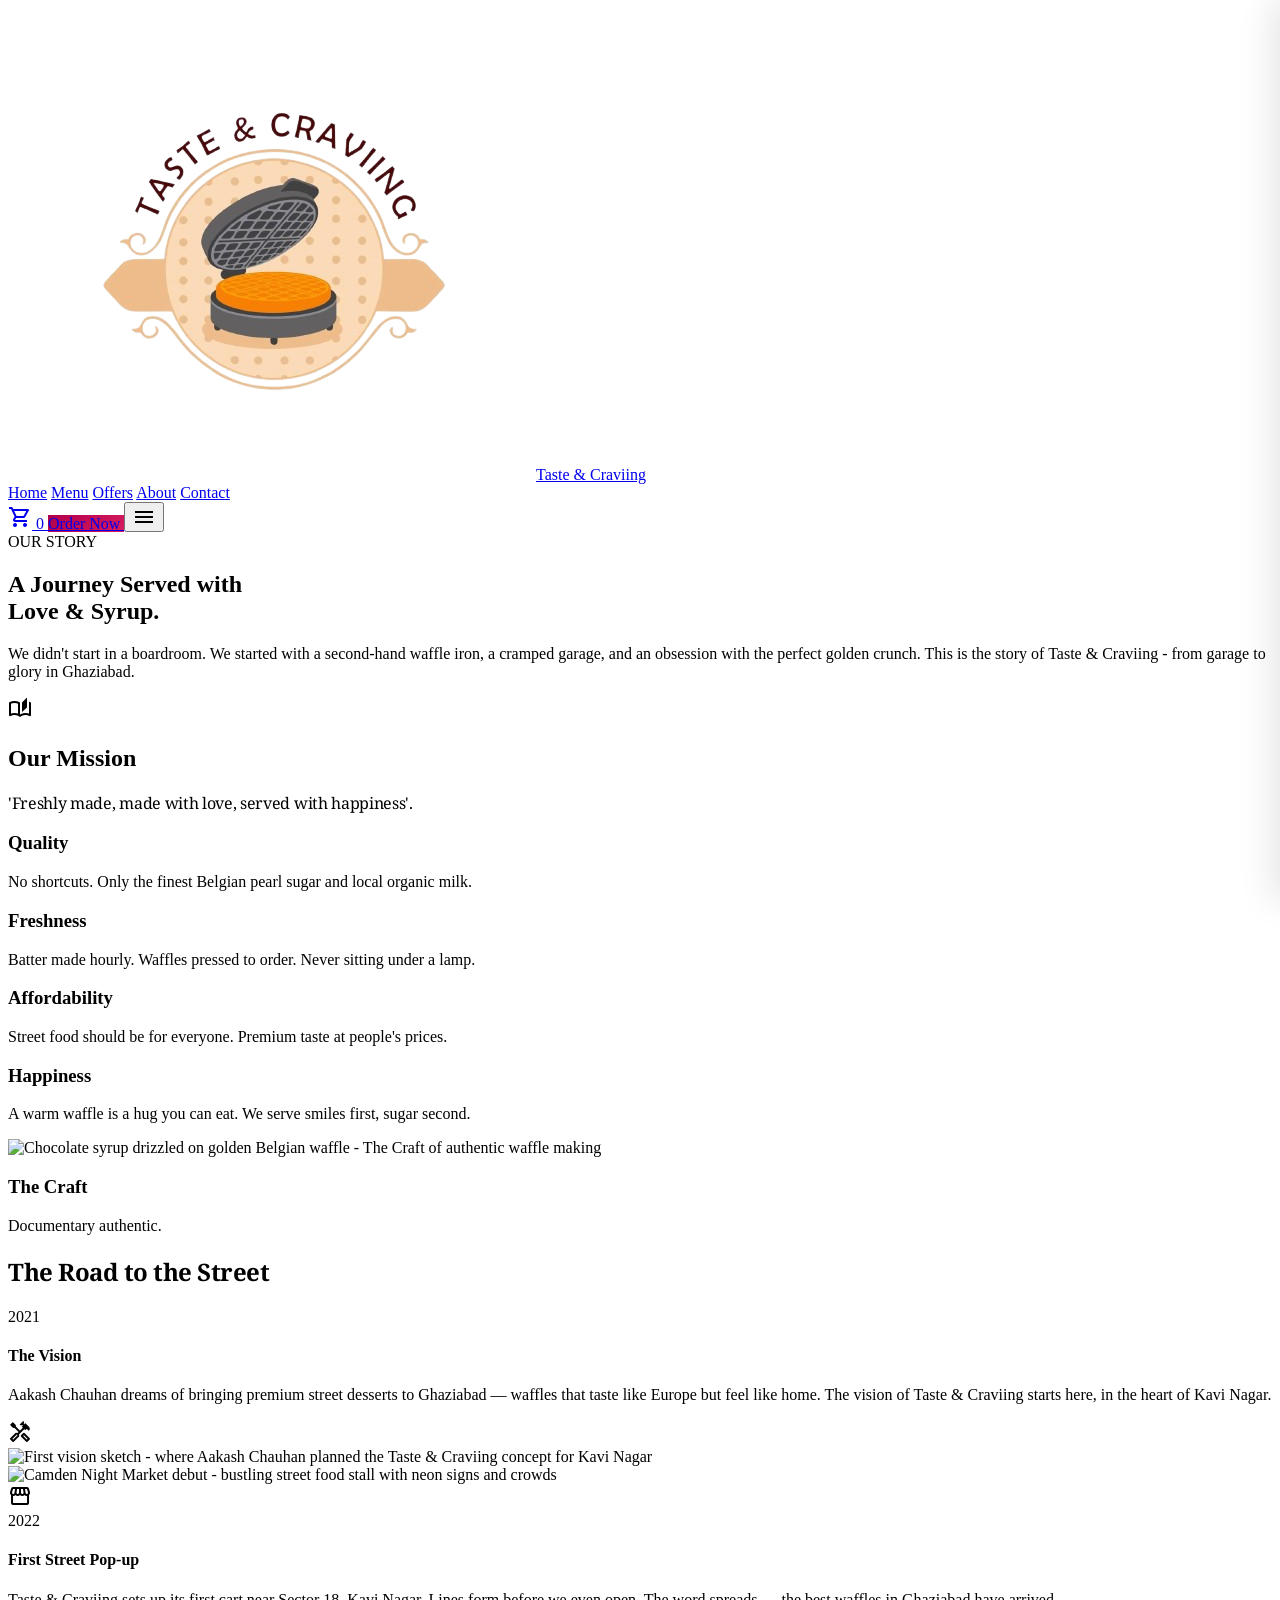
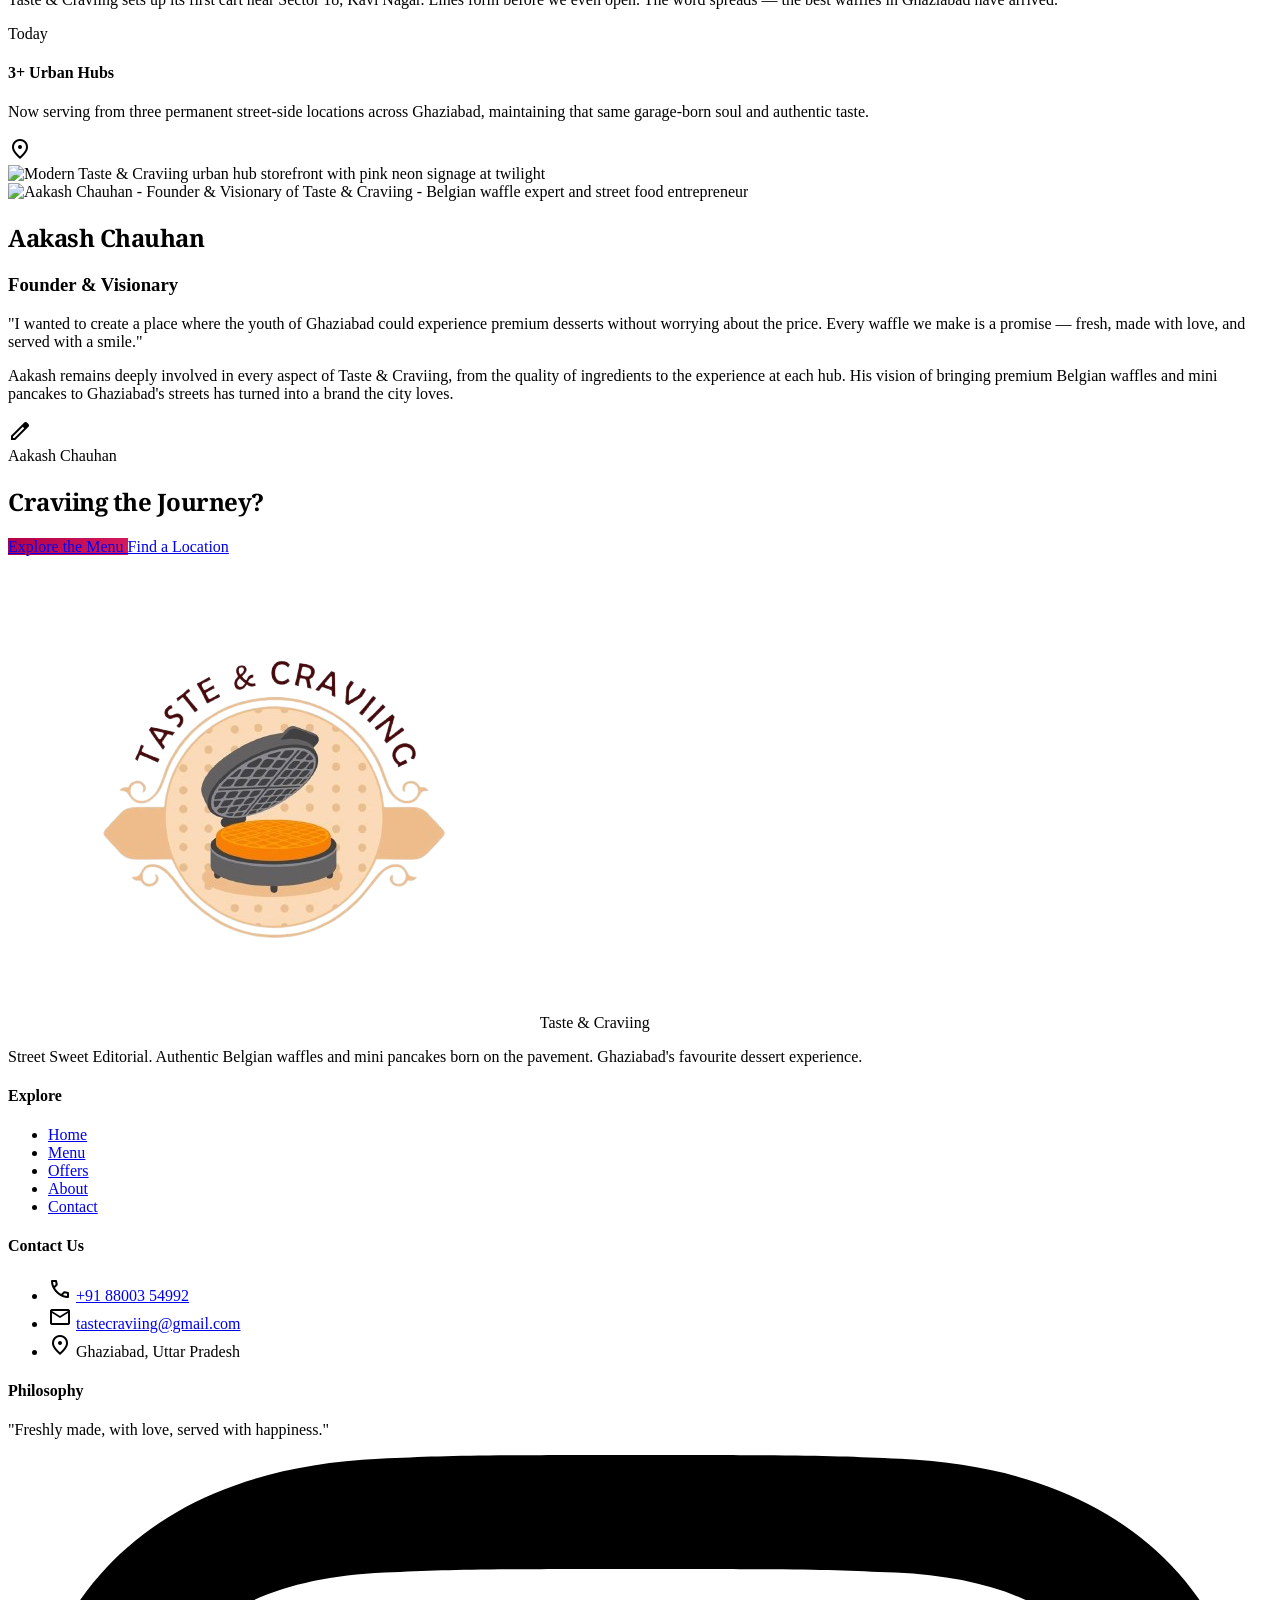
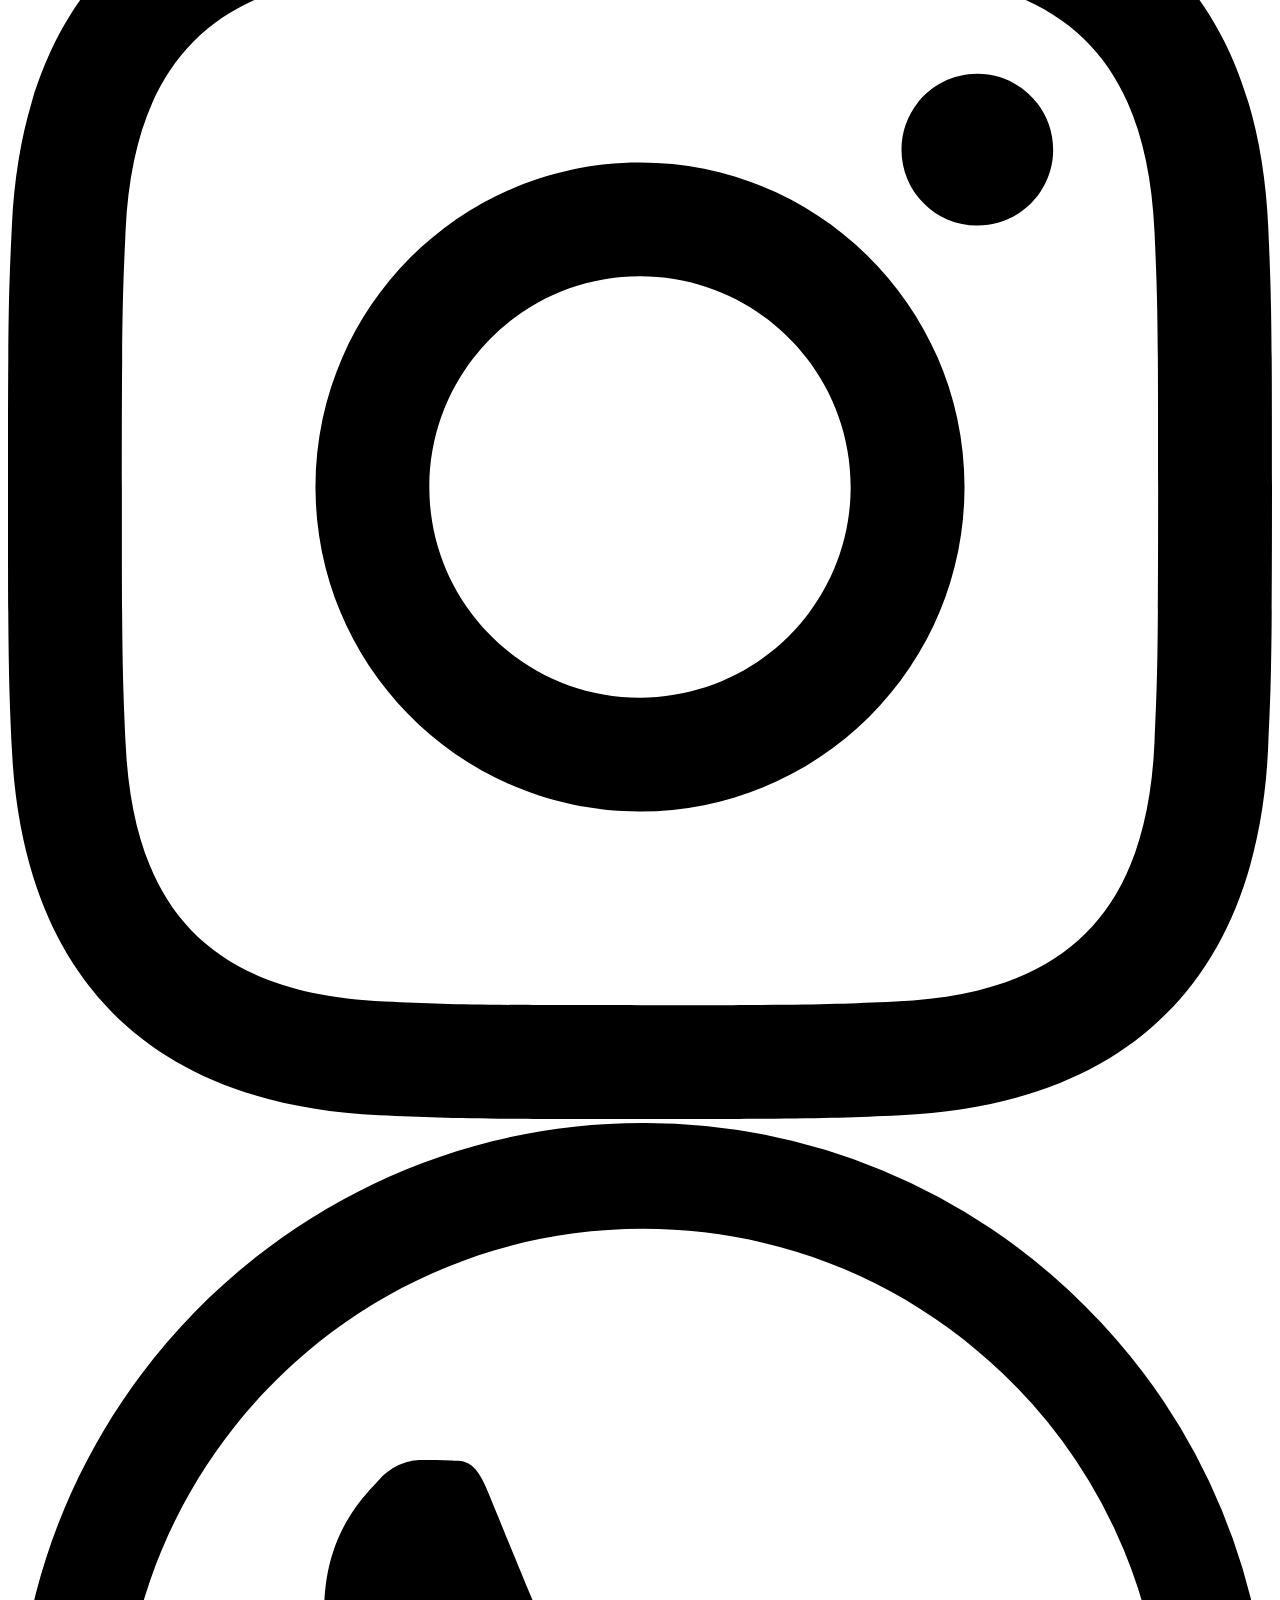
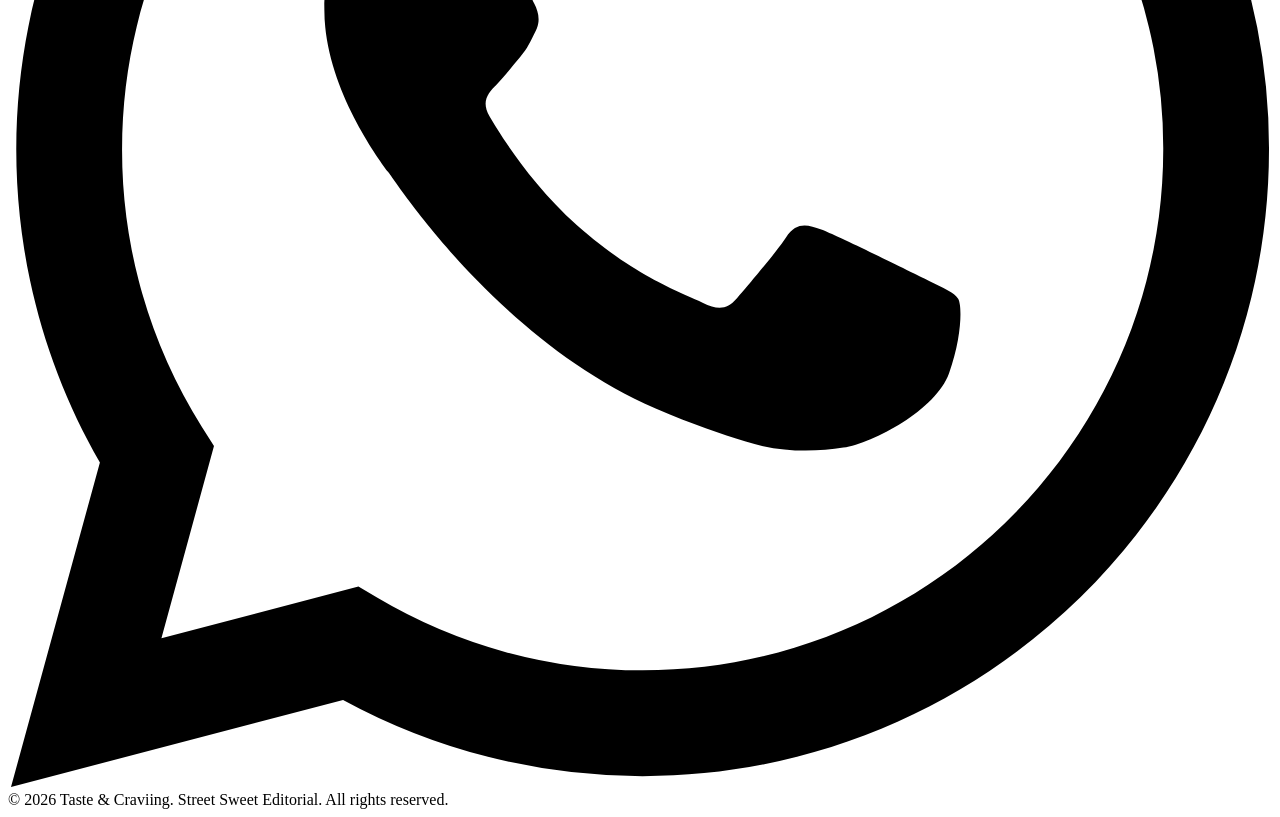
==== commit 1d95a9f9: "feat: unify internal page banners with card-style theme (Offers, About, Contact)" ====
--- a/about.html
+++ b/about.html
@@ -14,7 +14,7 @@
 
     <!-- Keywords -->
     <meta name="keywords"
-        content="taste and craving story, Aakash Chauhan founder, about taste and craving, waffle shop Ghaziabad, street food startup india, belgian waffle Ghaziabad, dessert shop founder, our mission statement, food entrepreneur india, Kavi Nagar dessert shop, urban street food brand, authentic waffle maker, small business success ghaziabad, waffle pancake ghaziabad, craft desserts india, food philosophy, quality waffles, affordable premium desserts" />
+        content="taste and craviing story, Aakash Chauhan founder, about taste and craviing, waffle shop Ghaziabad, street food startup india, belgian waffle Ghaziabad, dessert shop founder, our mission statement, food entrepreneur india, Kavi Nagar dessert shop, urban street food brand, authentic waffle maker, small business success ghaziabad, waffle pancake ghaziabad, craft desserts india, food philosophy, quality waffles, affordable premium desserts" />
 
     <!-- Search Intent Meta Tags -->
     <meta name="robots" content="index, follow, max-snippet:-1, max-image-preview:large, max-video-preview:-1" />
@@ -422,35 +422,24 @@
     </header>
 
     <main>
-        <!-- Hero Section: Editorial Title -->
-        <section class="relative px-6 py-20 md:py-32 max-w-7xl mx-auto overflow-hidden"
-            aria-labelledby="about-hero-heading">
-            <div class="relative z-10 grid grid-cols-1 lg:grid-cols-2 gap-12 items-center">
-                <div class="order-2 lg:order-1">
+        <!-- Hero Header -->
+        <section class="px-6 pt-12 pb-8 max-w-7xl mx-auto" aria-labelledby="about-hero-heading">
+            <div class="relative overflow-hidden rounded-xl bg-surface-container-low p-8 md:p-16">
+                <div class="relative z-10 max-w-2xl">
                     <span
-                        class="bg-tertiary-fixed text-on-tertiary-fixed px-4 py-1 rounded-full text-xs font-bold uppercase tracking-widest mb-6 inline-block">Our
-                        Story</span>
+                        class="inline-block px-4 py-1 rounded-full bg-tertiary-fixed text-on-tertiary-fixed text-label-md font-bold mb-6">OUR
+                        STORY</span>
                     <h1 id="about-hero-heading"
-                        class="font-headline text-5xl md:text-8xl font-black text-primary serif-tight mb-8 leading-[1.1] md:leading-[0.9]">
-                        A Journey Served with Love & Syrup
-                    </h1>
-                    <p class="text-on-surface-variant text-xl md:text-2xl max-w-xl leading-relaxed">
-                        We didn't start in a boardroom. We started with a second-hand waffle iron, a cramped garage, and
-                        an obsession with the perfect golden crunch. This is the story of Taste & Craviing - from garage
-                        to glory in Ghaziabad.
-                    </p>
-                </div>
-                <div class="order-1 lg:order-2 relative">
-                    <div
-                        class="aspect-[4/5] rounded-xl overflow-hidden shadow-2xl rotate-2 hover:rotate-0 transition-transform duration-500">
-                        <img alt="Aakash Chauhan - Founder of Taste & Craviing - Belgian waffle expert Ghaziabad"
-                            class="w-full h-full object-cover"
-                            src="https://lh3.googleusercontent.com/aida-public/[base64]"
-                            loading="eager" itemprop="image" />
-                    </div>
-                    <div
-                        class="absolute -bottom-8 -left-8 w-48 h-48 bg-primary-container rounded-lg -z-10 opacity-20 blur-2xl">
-                    </div>
+                        class="font-headline text-5xl md:text-7xl font-black text-primary leading-[1.1] md:leading-none tracking-tighter mb-6">
+                        A Journey Served with <br /> <span class="text-on-surface">Love & Syrup.</span></h1>
+                    <p class="text-body-lg text-on-surface-variant max-w-md">We didn't start in a boardroom. We started
+                        with a second-hand waffle iron, a cramped garage, and an obsession with the perfect golden crunch.
+                        This is the story of Taste & Craviing - from garage to glory in Ghaziabad.</p>
+                </div>
+                <!-- Decorative element -->
+                <div class="absolute -right-20 -top-20 w-80 h-80 bg-primary opacity-5 rounded-full blur-3xl"></div>
+                <div class="absolute -right-10 bottom-0 w-64 h-64 opacity-20">
+                    <span class="material-symbols-outlined text-[12rem] text-primary">auto_stories</span>
                 </div>
             </div>
         </section>
@@ -714,4 +703,4 @@
     <script src="js/main.js"></script>
 </body>
 
-</html>+</html>
--- a/css/main.css
+++ b/css/main.css
@@ -59,6 +59,68 @@
 /* contact.html */
 .neon-shadow:hover {
     box-shadow: 0 0 32px 0 rgba(176, 0, 74, 0.15);
+}
+
+.glowing-btn {
+    position: relative;
+    background: #b0004a;
+    box-shadow: 0 0 20px rgba(176, 0, 74, 0.5);
+    transition: all 0.4s cubic-bezier(0.175, 0.885, 0.32, 1.275);
+    z-index: 1;
+}
+
+.glowing-btn::after {
+    content: '';
+    position: absolute;
+    inset: 0;
+    border-radius: inherit;
+    box-shadow: 0 0 30px rgba(176, 0, 74, 0.6);
+    opacity: 0;
+    transition: opacity 0.4s ease;
+    z-index: -1;
+}
+
+.glowing-btn:hover {
+    transform: scale(1.02);
+    box-shadow: 0 0 35px rgba(176, 0, 74, 0.7);
+}
+
+.glowing-btn:hover::after {
+    opacity: 1;
+}
+
+.glowing-btn {
+    animation: dreamy-glow 3s infinite;
+}
+
+@keyframes dreamy-glow {
+    0% { box-shadow: 0 0 15px rgba(176, 0, 74, 0.4); }
+    50% { box-shadow: 0 0 30px rgba(176, 0, 74, 0.7); }
+    100% { box-shadow: 0 0 15px rgba(176, 0, 74, 0.4); }
+}
+
+/* ----------------------------------------------------------
+   4b. GLOWING TAG UTILITY
+   Used for category highlights in menu.html.
+   ---------------------------------------------------------- */
+.glowing-tag {
+    position: relative;
+    background: #b0004a !important;
+    color: white !important;
+    box-shadow: 0 0 20px rgba(176, 0, 74, 0.5);
+    animation: tag-dreamy-glow 3s infinite;
+    transition: all 0.3s ease;
+}
+
+.glowing-tag:hover {
+    transform: translateY(-2px);
+    box-shadow: 0 0 30px rgba(176, 0, 74, 0.8);
+}
+
+@keyframes tag-dreamy-glow {
+    0% { box-shadow: 0 0 10px rgba(176, 0, 74, 0.3); }
+    50% { box-shadow: 0 0 25px rgba(176, 0, 74, 0.6); }
+    100% { box-shadow: 0 0 10px rgba(176, 0, 74, 0.3); }
 }
 
 /* ----------------------------------------------------------
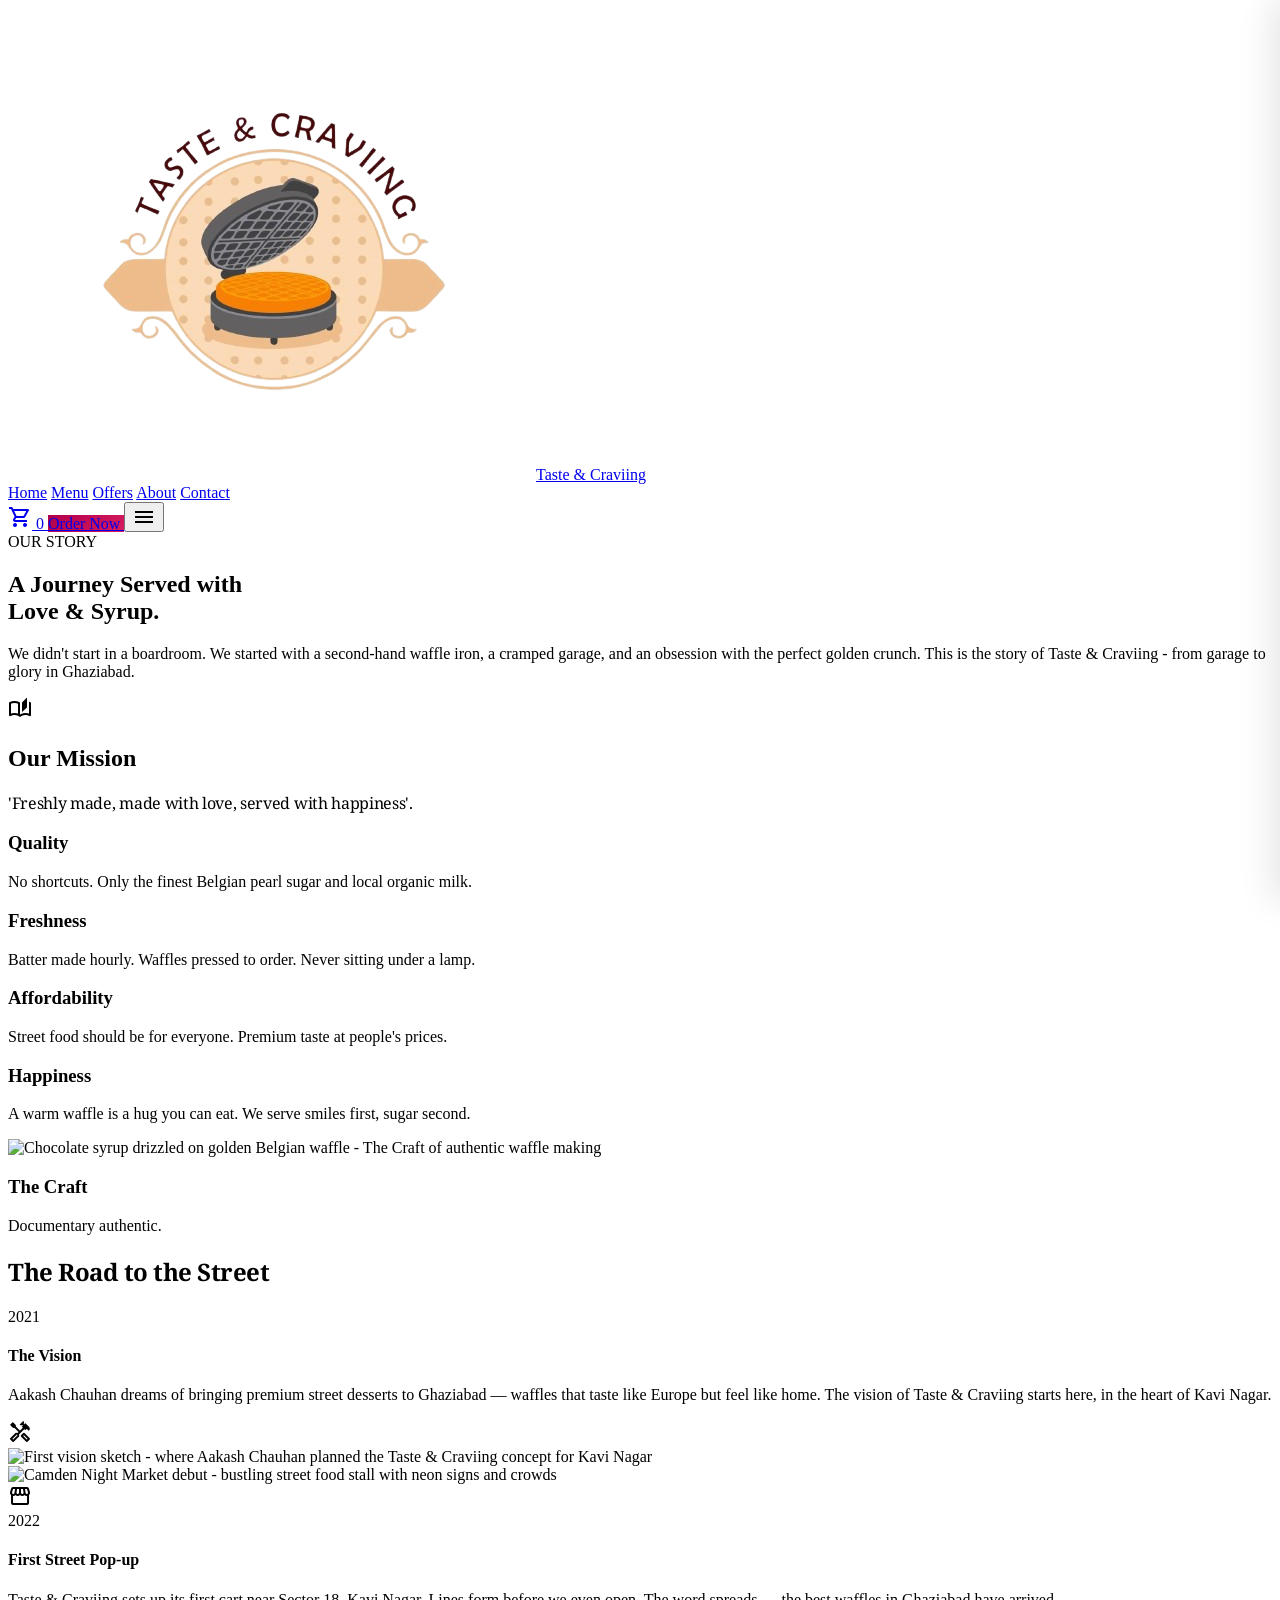
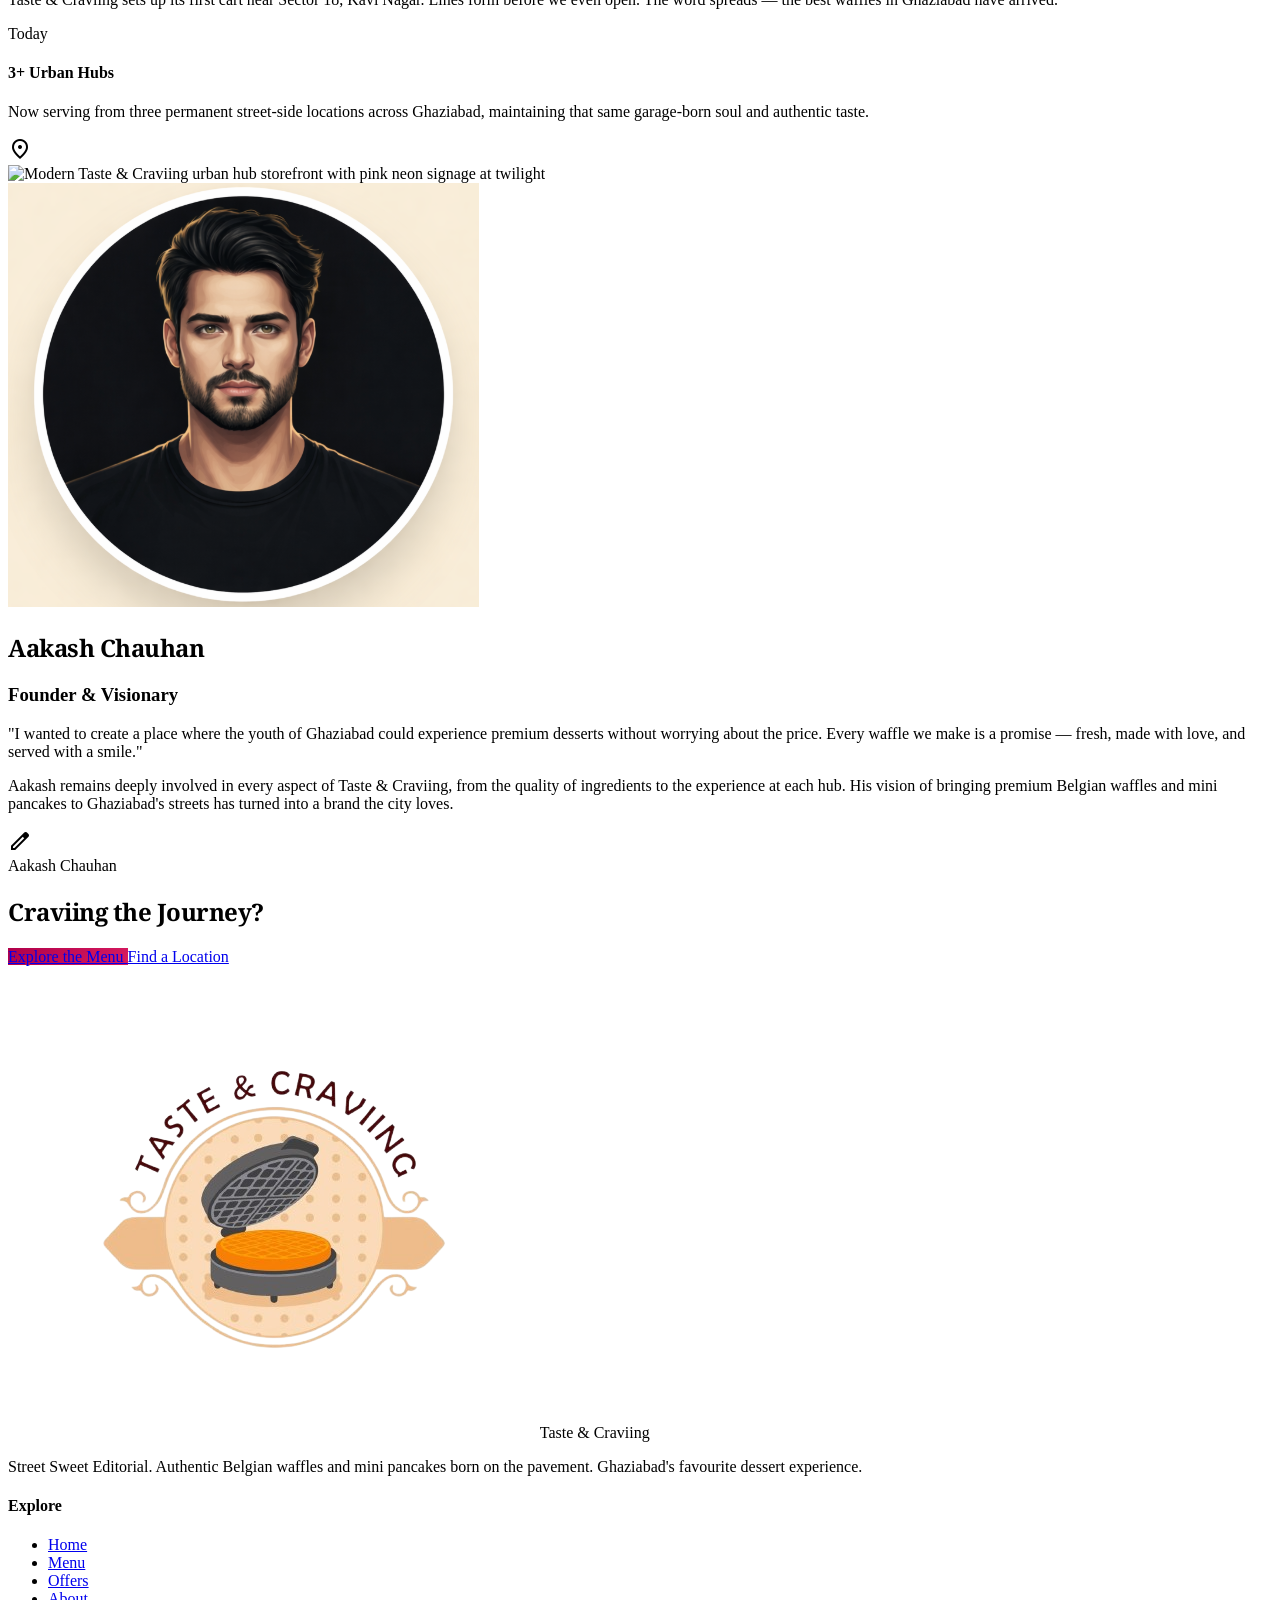
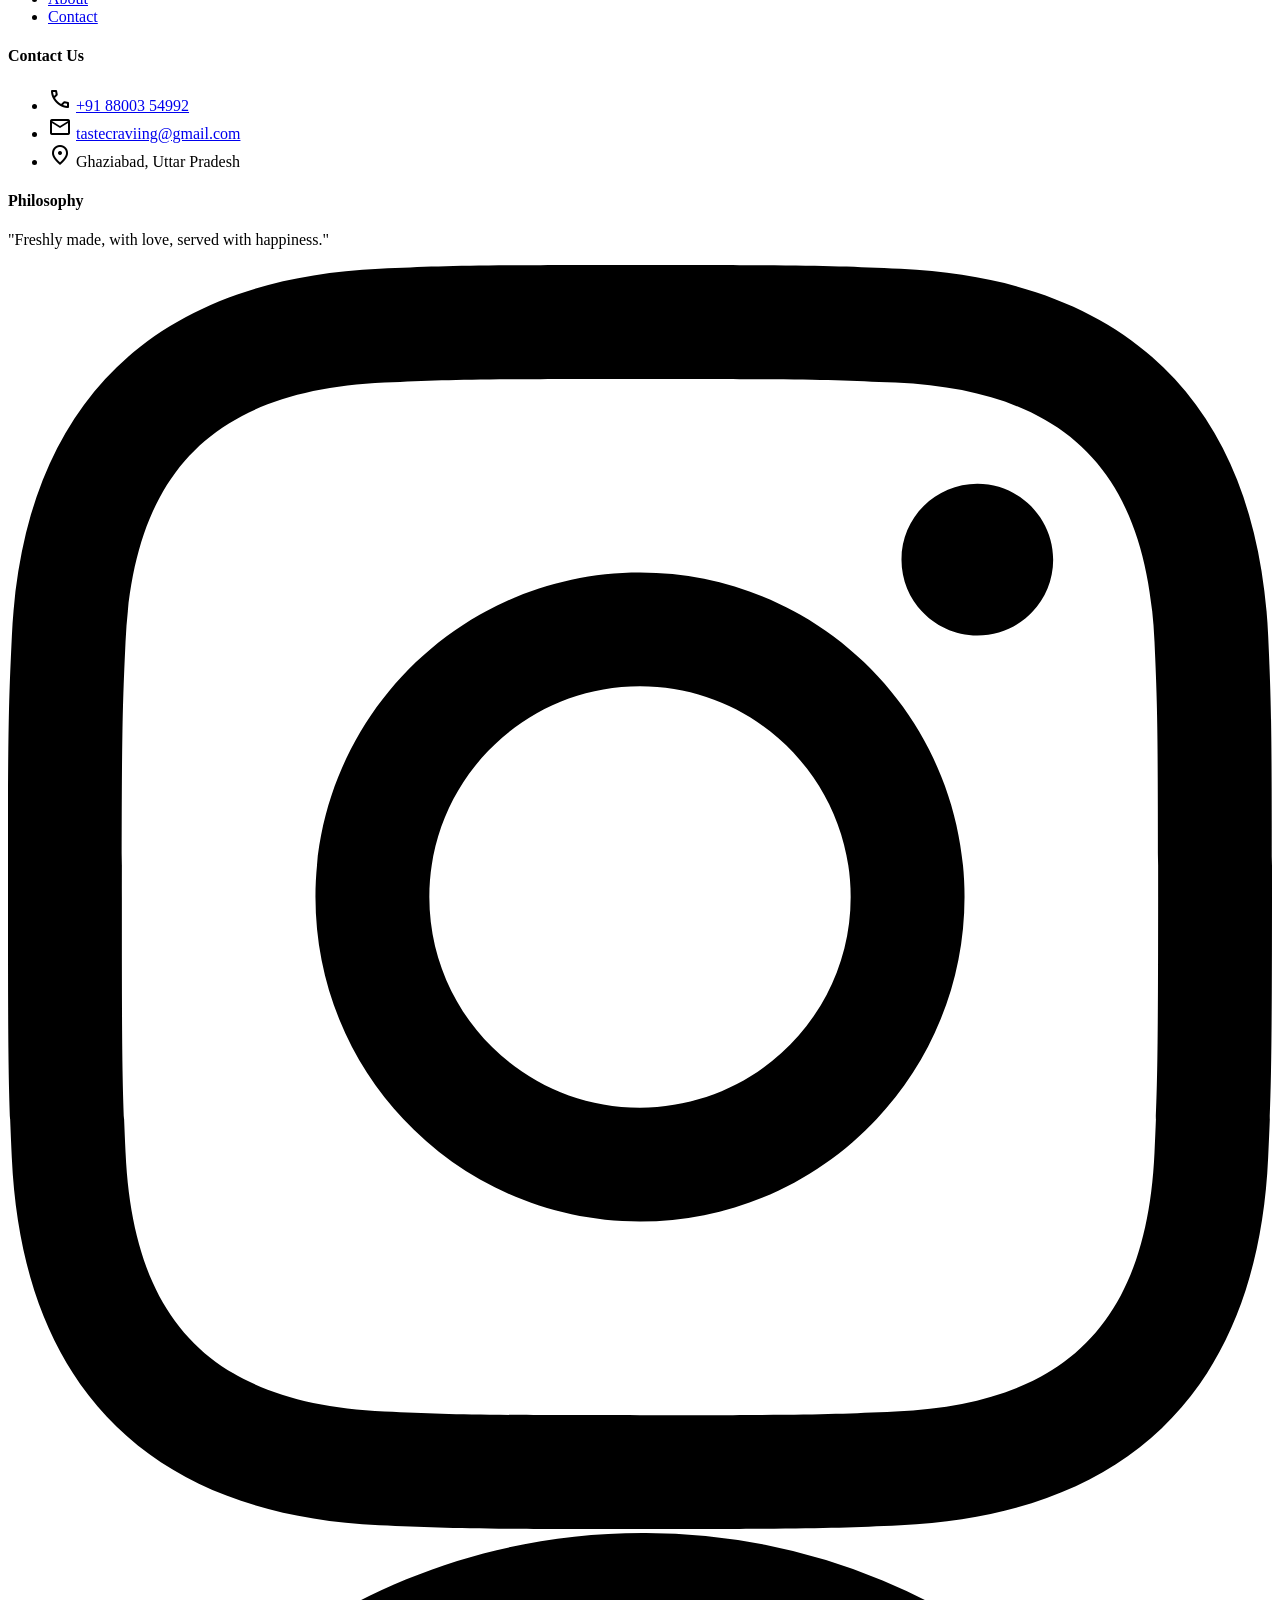
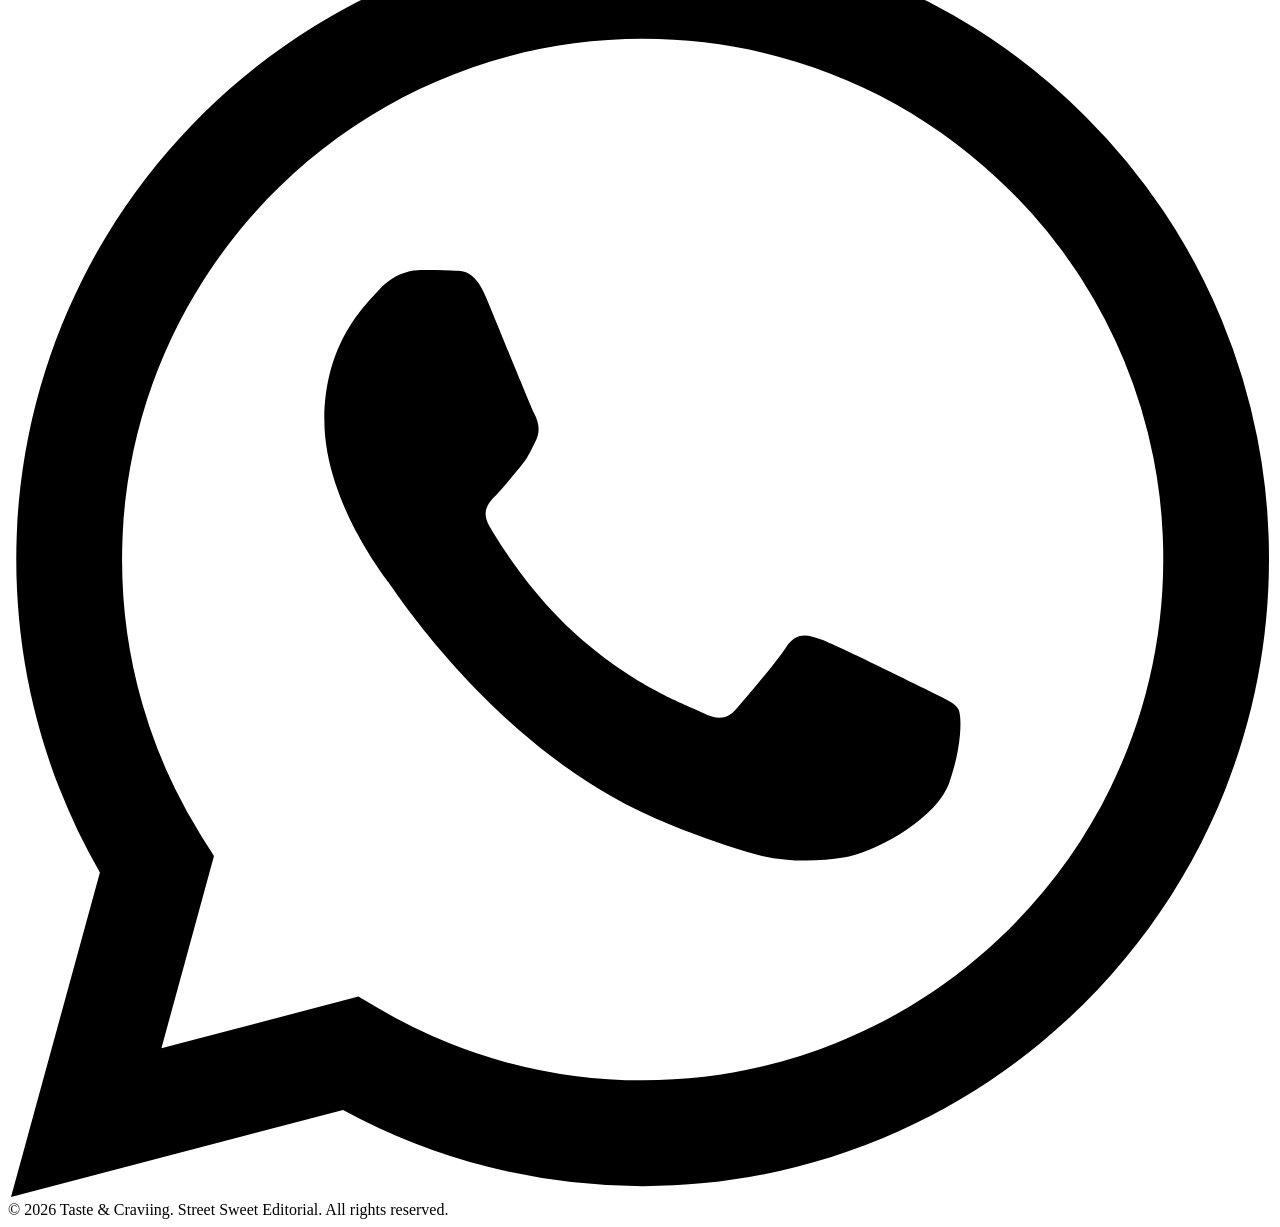
==== commit 86b04eaa: "fix: use exact user-provided portrait for founder" ====
--- a/about.html
+++ b/about.html
@@ -579,9 +579,8 @@
                     <div
                         class="aspect-square rounded-full overflow-hidden border-8 border-surface-container-lowest shadow-2xl">
                         <img alt="Aakash Chauhan - Founder & Visionary of Taste & Craviing - Belgian waffle expert and street food entrepreneur"
-                            class="w-full h-full object-cover"
-                            src="https://lh3.googleusercontent.com/aida-public/[base64]"
-                            loading="lazy" itemprop="image" />
+                            class="w-full h-full object-cover" src="images/founder_aakash.png" loading="lazy"
+                            itemprop="image" />
                     </div>
                 </div>
                 <div class="w-full md:w-2/3">
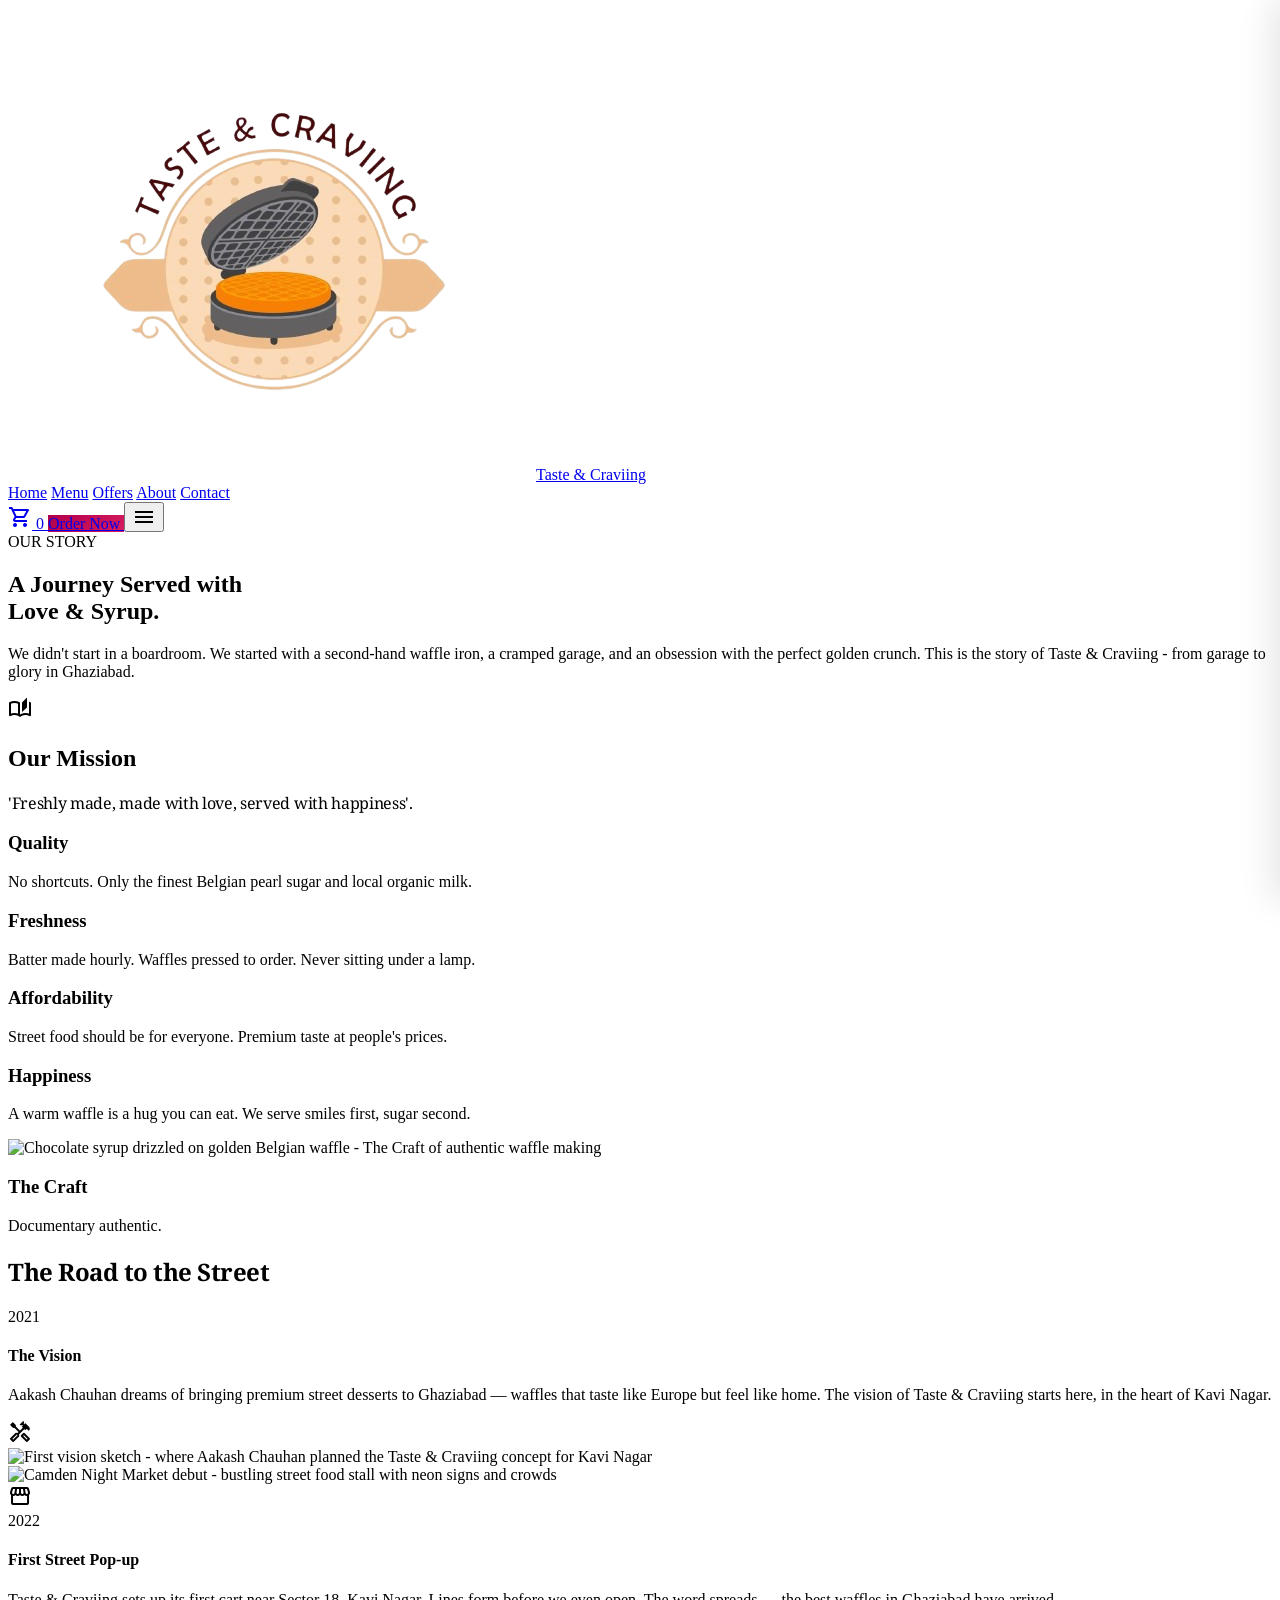
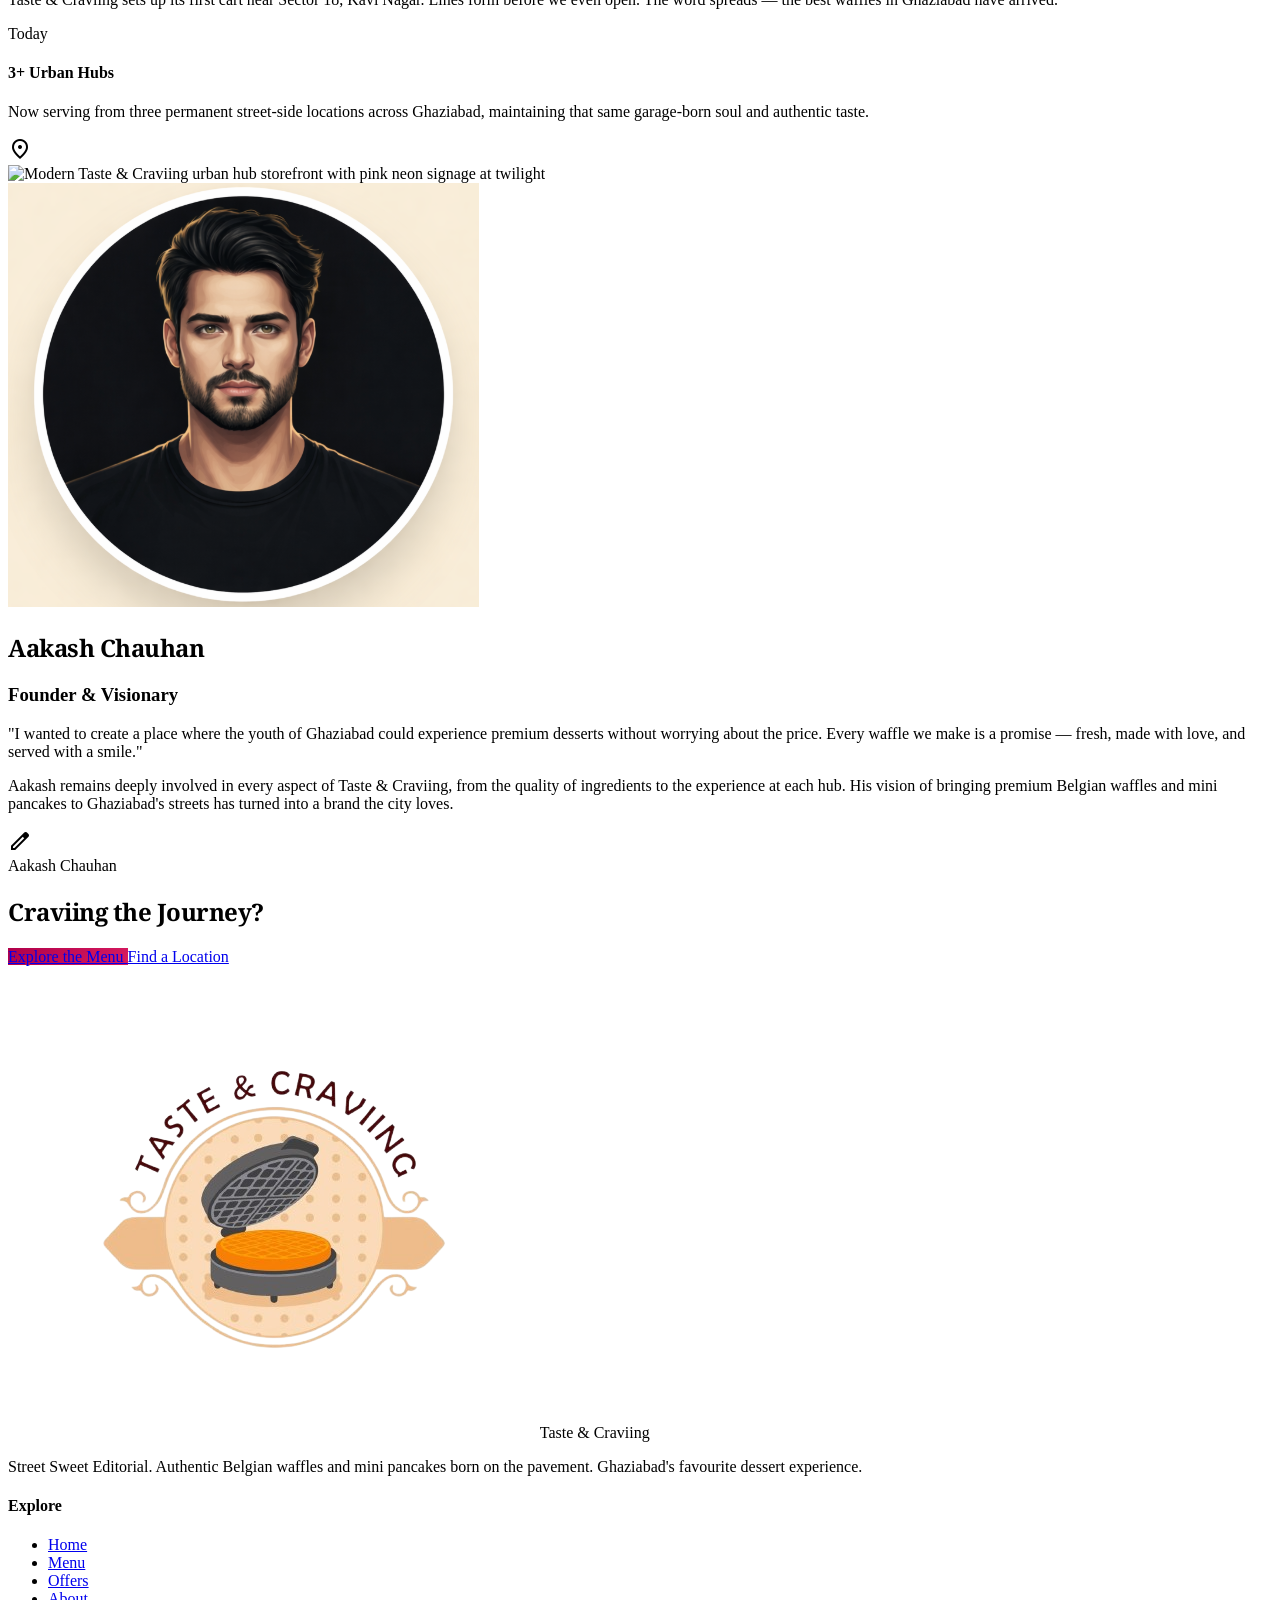
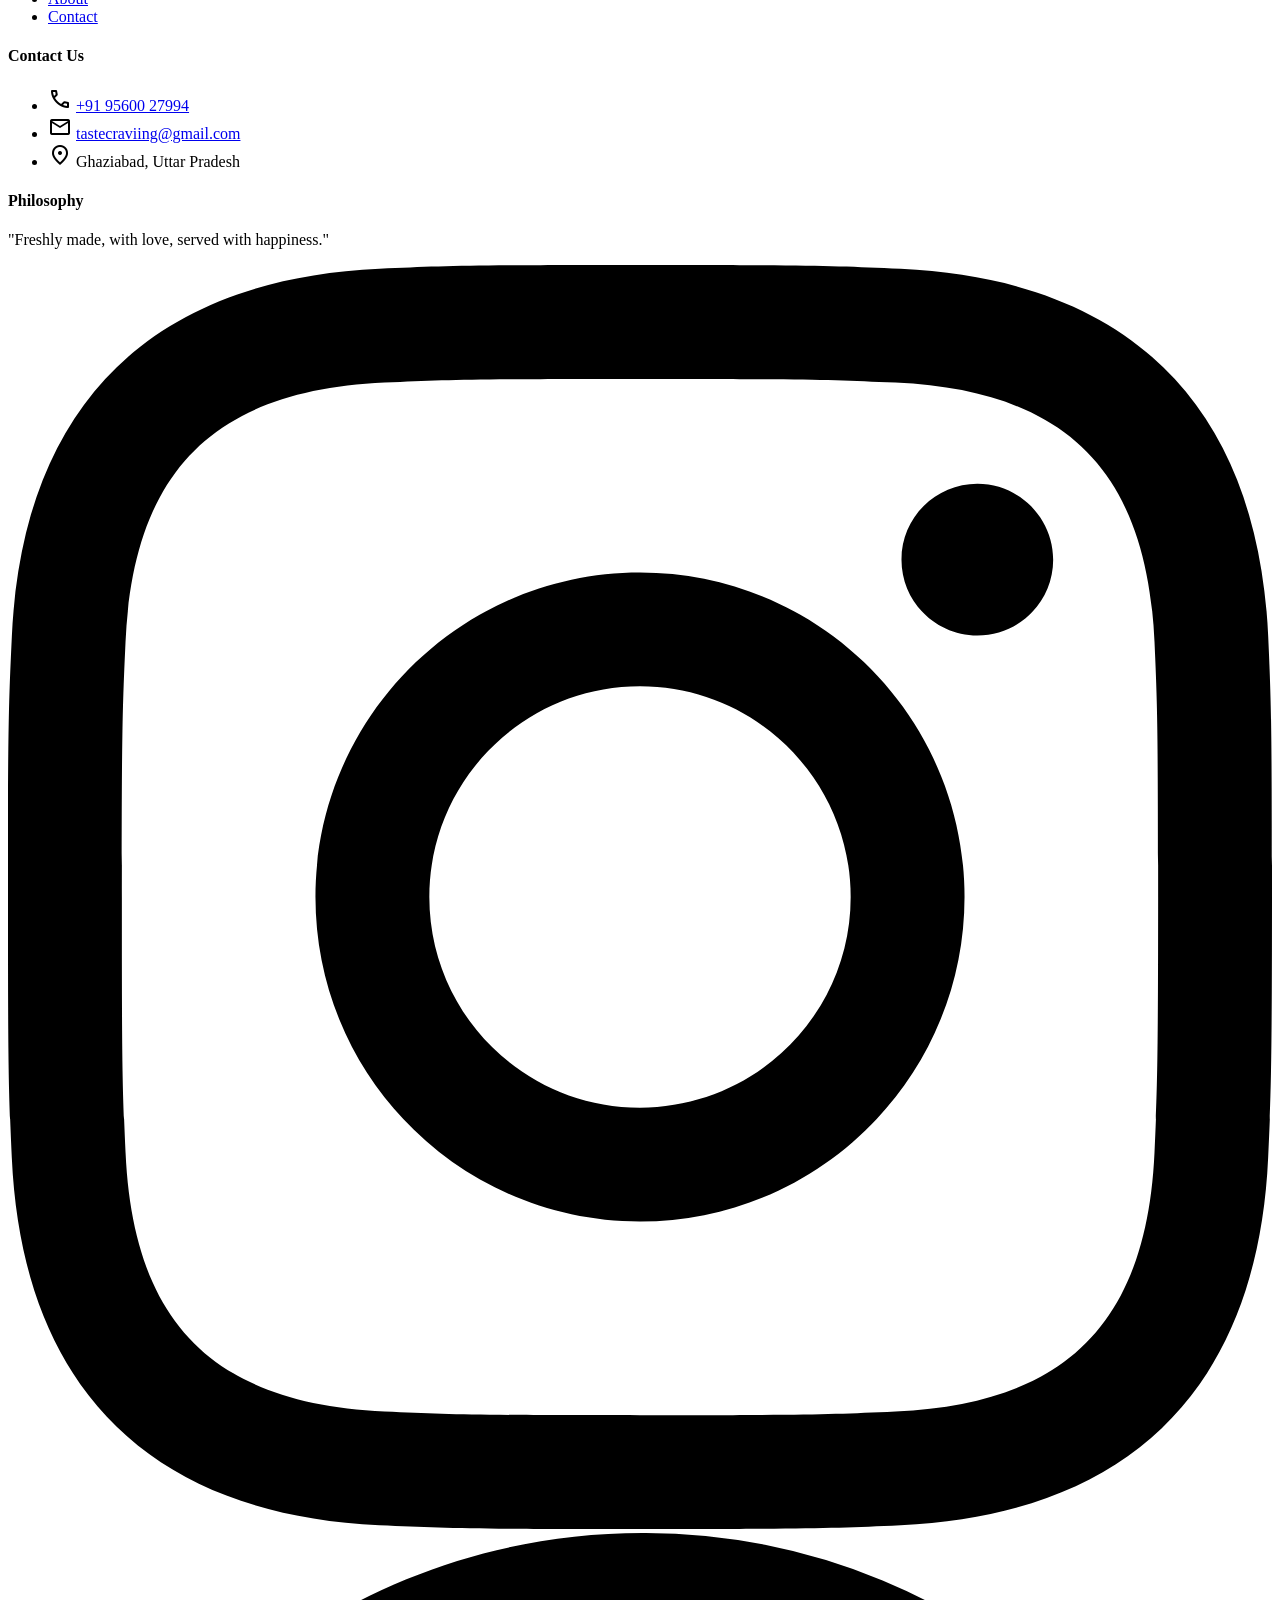
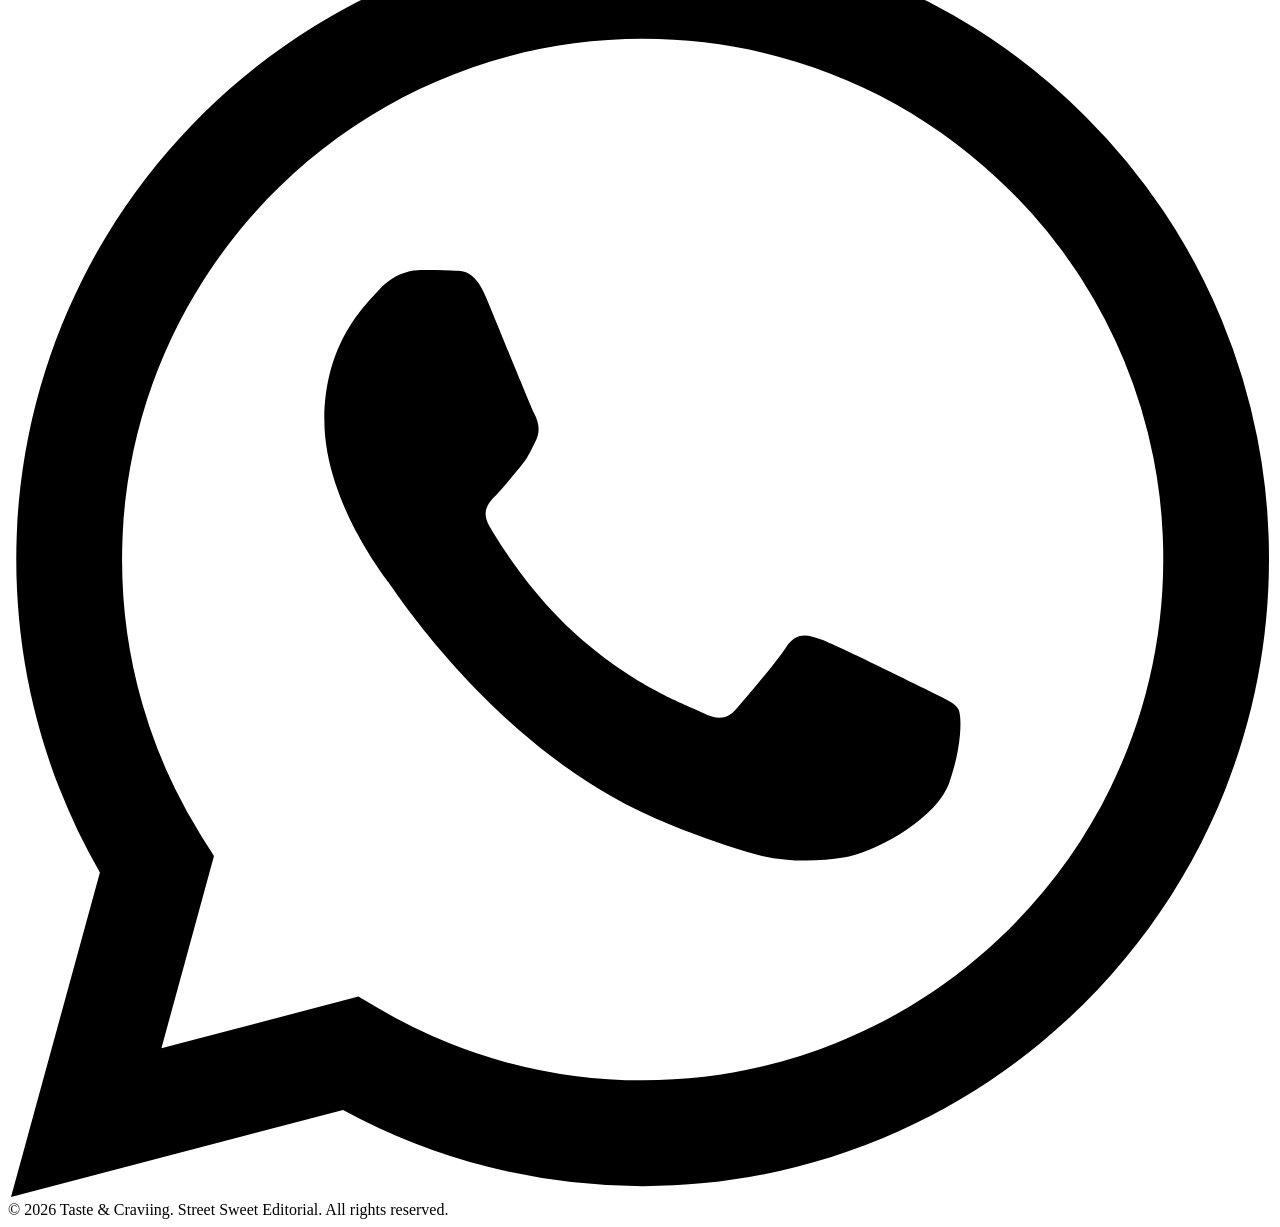
==== commit 52957bc5: "feat: overhaul checkout flow with modal & WhatsApp, update contact gallery, and sync phone number 95" ====
--- a/about.html
+++ b/about.html
@@ -102,7 +102,7 @@
       "knowsAbout": ["Belgian Waffles", "Mini Pancakes", "Street Food", "Desserts", "Food Entrepreneurship"],
       "sameAs": [
         "https://www.instagram.com/taste_craviing",
-        "https://wa.me/918800354992"
+        "https://wa.me/919560027994"
       ]
     }
     </script>
@@ -661,7 +661,7 @@
                 <ul class="flex flex-col gap-4 text-body-md">
                     <li class="flex items-center gap-3 text-on-surface-variant justify-center md:justify-start">
                         <span class="material-symbols-outlined text-primary text-lg">call</span>
-                        <a href="tel:+918800354992" class="hover:text-primary transition-colors">+91 88003 54992</a>
+                        <a href="tel:+919560027994" class="hover:text-primary transition-colors">+91 95600 27994</a>
                     </li>
                     <li class="flex items-center gap-3 text-on-surface-variant justify-center md:justify-start">
                         <span class="material-symbols-outlined text-primary text-lg">mail</span>
@@ -687,7 +687,7 @@
                        aria-label="Follow us on Instagram" class="hover:scale-110 transition-transform text-primary">
                         <svg class="w-6 h-6 fill-current" viewBox="0 0 24 24"><path d="M12 2.163c3.204 0 3.584.012 4.85.07 3.252.148 4.771 1.691 4.919 4.919.058 1.265.069 1.645.069 4.849 0 3.205-.012 3.584-.069 4.849-.149 3.225-1.664 4.771-4.919 4.919-1.266.058-1.644.07-4.85.07-3.204 0-3.584-.012-4.849-.07-3.26-.149-4.771-1.699-4.919-4.92-.058-1.265-.07-1.644-.07-4.849 0-3.204.013-3.584.07-4.849.149-3.227 1.664-4.771 4.919-4.919 1.266-.057 1.645-.069 4.849-.069zm0-2.163c-3.259 0-3.667.014-4.947.072-4.358.2-6.78 2.618-6.98 6.98-.059 1.281-.073 1.689-.073 4.948 0 3.259.014 3.668.072 4.948.2 4.358 2.618 6.78 6.98 6.98 1.281.058 1.689.072 4.948.072 3.259 0 3.668-.014 4.948-.072 4.354-.2 6.782-2.618 6.979-6.98.059-1.28.073-1.689.073-4.948 0-3.259-.014-3.667-.072-4.947-.196-4.354-2.617-6.78-6.979-6.98-1.281-.059-1.69-.073-4.949-.073zm0 5.838c-3.403 0-6.162 2.759-6.162 6.162s2.759 6.163 6.162 6.163 6.162-2.759 6.162-6.163c0-3.403-2.759-6.162-6.162-6.162zm0 10.162c-2.209 0-4-1.79-4-4 0-2.209 1.791-4 4-4s4 1.791 4 4c0 2.21-1.791 4-4 4zm6.406-11.845c-.796 0-1.441.645-1.441 1.44s.645 1.44 1.441 1.44c.795 0 1.439-.645 1.439-1.44s-.644-1.44-1.439-1.44z"></path></svg>
                     </a>
-                    <a href="https://wa.me/918800354992" target="_blank" rel="noopener noreferrer" 
+                    <a href="https://wa.me/919560027994" target="_blank" rel="noopener noreferrer" 
                        aria-label="Chat on WhatsApp" class="hover:scale-110 transition-transform text-primary">
                         <svg class="w-6 h-6 fill-current" viewBox="0 0 24 24"><path d="M17.472 14.382c-.297-.149-1.758-.867-2.03-.967-.273-.099-.471-.148-.670.15-.197.297-.767.966-.94 1.164-.173.199-.347.223-.644.075-.297-.15-1.255-.463-2.39-1.475-.883-.788-1.48-1.761-1.653-2.059-.173-.297-.018-.458.13-.606.134-.133.298-.347.446-.52.149-.174.198-.298.298-.497.099-.198.05-.371-.025-.52-.075-.149-.669-1.612-.916-2.207-.242-.579-.487-.5-.669-.51-.173-.008-.371-.01-.57-.01-.198 0-.52.074-.792.372-.272.297-1.04 1.016-1.04 2.479 0 1.462 1.065 2.875 1.213 3.074.149.198 2.096 3.2 5.077 4.487.709.306 1.262.489 1.694.625.712.227 1.36.195 1.871.118.571-.085 1.758-.719 2.006-1.413.248-.694.248-1.289.173-1.413-.074-.124-.272-.198-.57-.347m-5.421 7.403h-.004a9.87 9.87 0 01-5.031-1.378l-.361-.214-3.741.982.998-3.648-.235-.374a9.86 9.86 0 01-1.51-5.26c.001-5.45 4.436-9.884 9.888-9.884 2.64 0 5.122 1.03 6.988 2.898a9.825 9.825 0 012.893 6.994c-.003 5.45-4.437 9.884-9.885 9.884m8.413-18.297A11.815 11.815 0 0012.05 0C5.495 0 .16 5.335.157 11.892c0 2.096.547 4.142 1.588 5.945L.057 24l6.305-1.654a11.882 11.882 0 005.683 1.448h.005c6.554 0 11.89-5.335 11.893-11.893a11.821 11.821 0 00-3.48-8.413Z"></path></svg>
                     </a>
